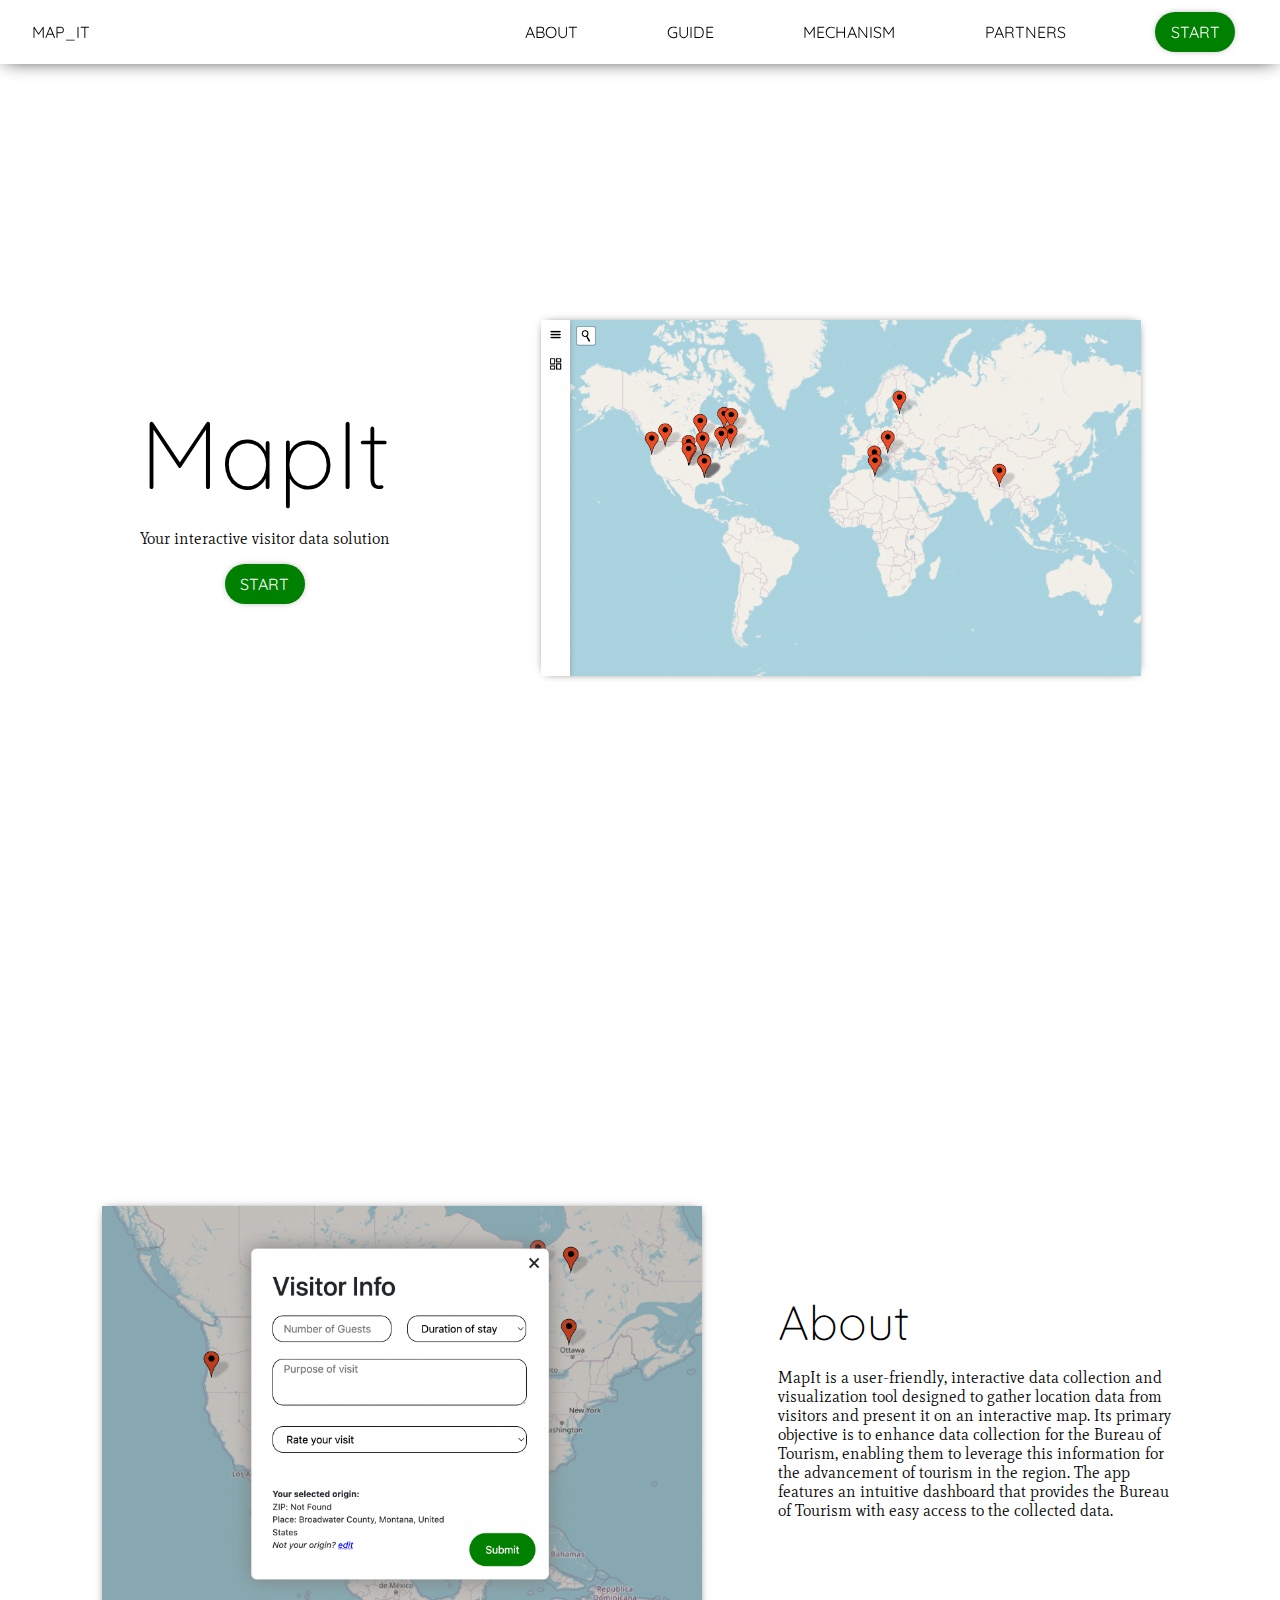
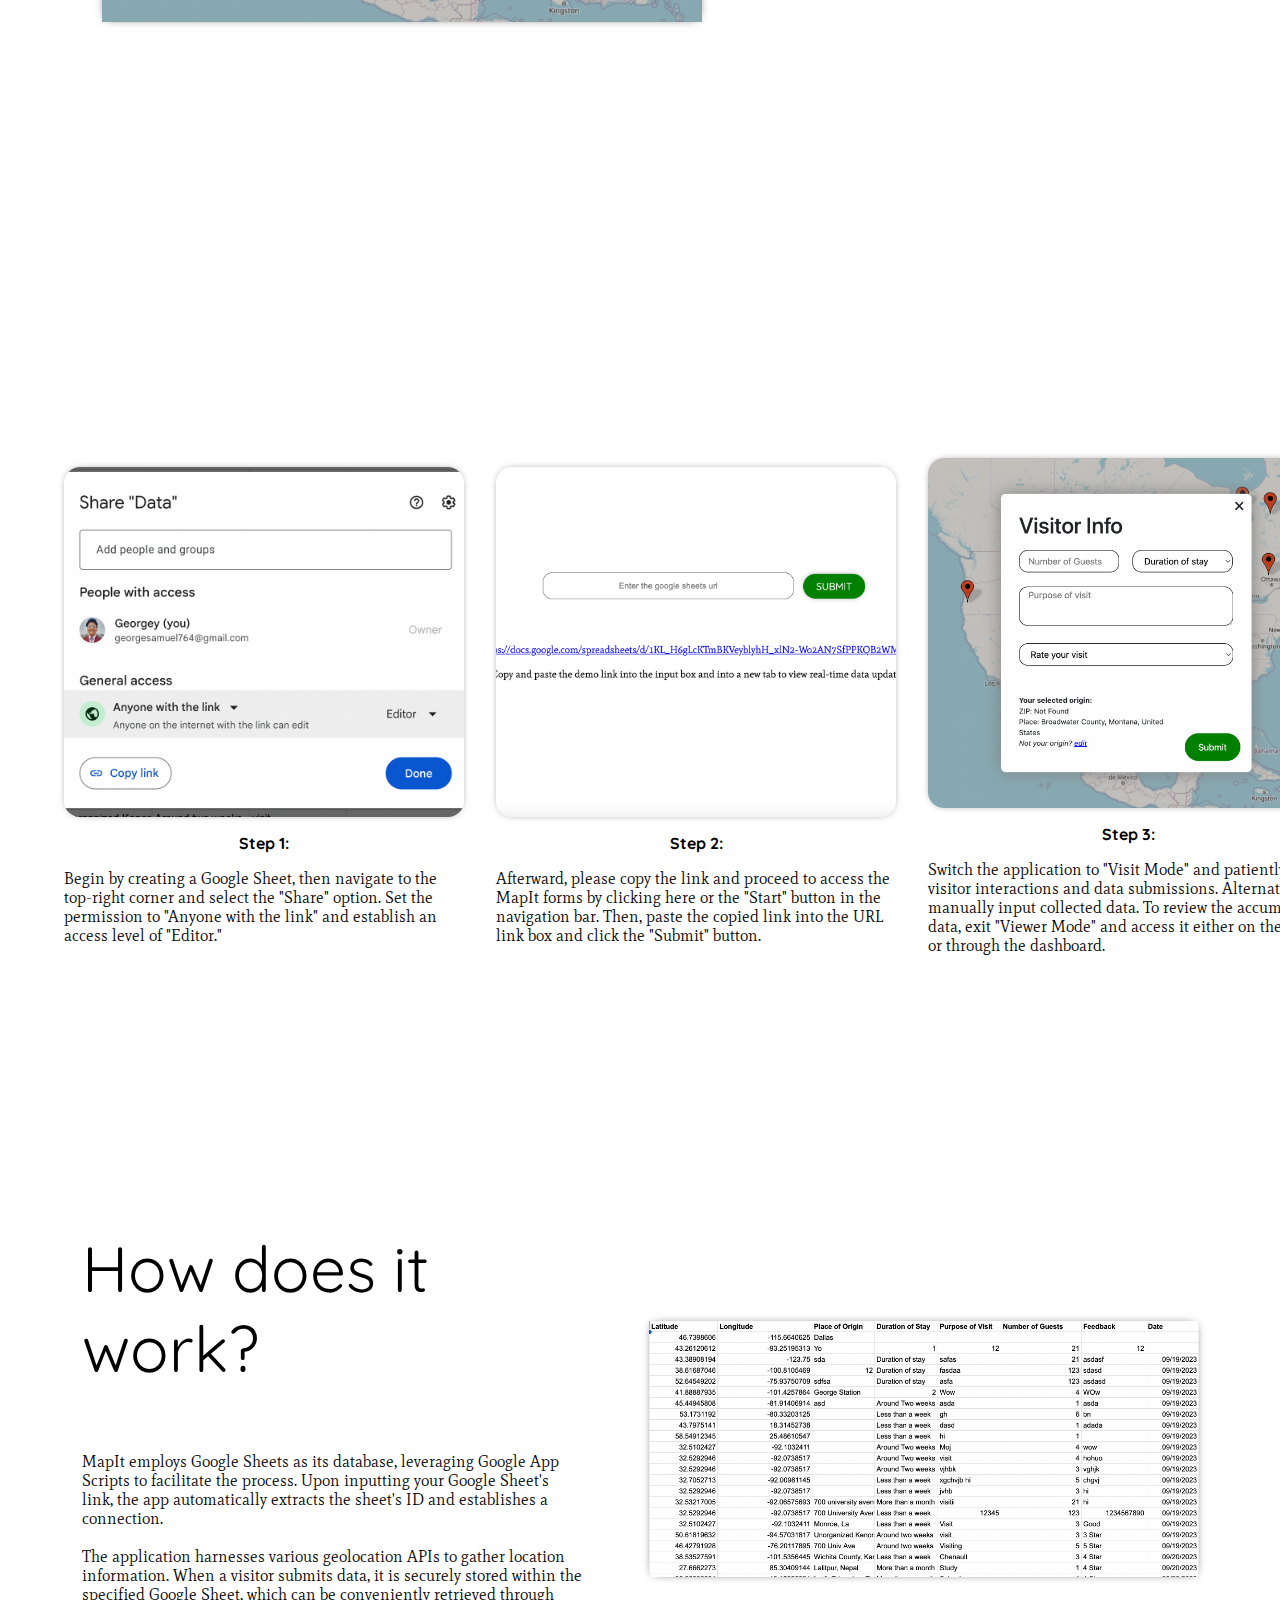
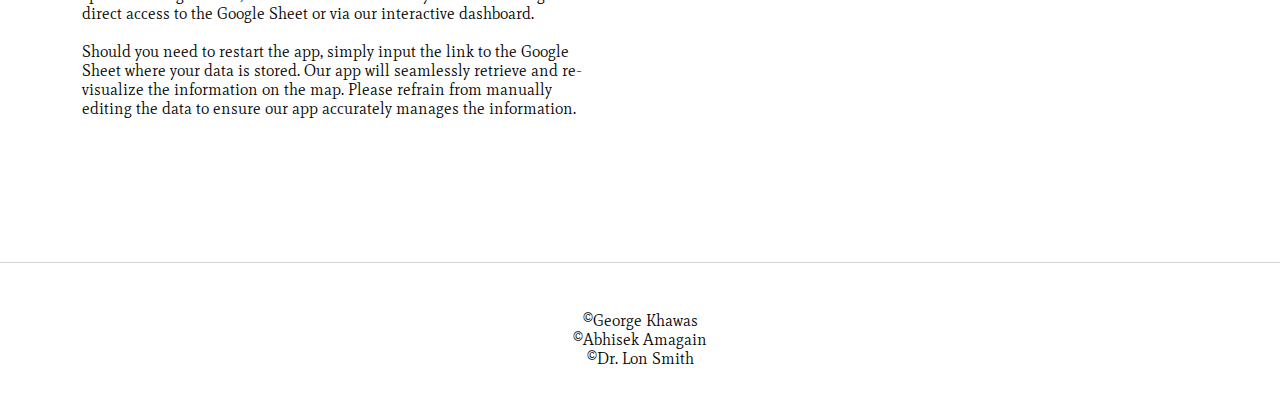
==== home-page.html @ 31118cd2 "Update Responsiveness" ====
<!DOCTYPE html>
<html lang="en">
  <head>
    <meta charset="UTF-8" />
    <meta http-equiv="X-UA-Compatible" content="IE=edge" />
    <meta name="viewport" content="width=device-width, initial-scale=1.0" />

    <title>MapIt | Home Page</title>
    <link href="CSS/home-page-styles.css" rel="stylesheet" />
    <link rel="preconnect" href="https://fonts.googleapis.com" />
    <link rel="preconnect" href="https://fonts.gstatic.com" crossorigin />
    <link rel="preconnect" href="https://fonts.googleapis.com" />
    <link rel="preconnect" href="https://fonts.gstatic.com" crossorigin />
    <link
      href="https://fonts.googleapis.com/css2?family=Mate:ital@0;1&family=Quicksand:wght@300;400;500;600;700&display=swap"
      rel="stylesheet"
    />

    <link rel="icon" href="Photos/logo1.jpeg" type="image/icon type" />
  </head>
  <body>
    <div id="nav-bar">
      <span id="nav-header">MAP_IT</span>
      <nav>
        <ul id="nav-link-container">
          <li><a href="#about-page">ABOUT</a></li>
          <li><a href="#guide-page">GUIDE</a></li>
          <li><a href="#mechanism-page">MECHANISM</a></li>
          <li><a href="#partners-page">PARTNERS</a></li>
          <li><button class="home-button">START</button></li>
        </ul>
      </nav>
    </div>
    <div class="form hidden">
      <form
        id="myForm"
        action="https://script.google.com/macros/s/AKfycbwSt5oxaLIprIlMIi26CPaTUxhjuXAoq9S5qz-l2VZRN6jFQh53LRmzAVEgoRRJGCuEpw/exec"
        method="post"
      >
        <input
          id="formInput"
          type="text"
          name="url"
          placeholder="Enter the google sheets url"
          autocomplete="off"
        />
        <input type="hidden" name="request" value="url-post" />
        <input id="formBtn" value="SUBMIT" type="submit" />
      </form>
      <span id="demo-link">Demo link: <br><a target = "_blank" href="https://docs.google.com/spreadsheets/d/1KL_H6gLcKTmBKVeyblyhH_xlN2-Wo2AN7SfPPKQB2WM/edit?usp=sharing" style="word-wrap: break-word;">https://docs.google.com/spreadsheets/d/1KL_H6gLcKTmBKVeyblyhH_xlN2-Wo2AN7SfPPKQB2WM/edit?usp=sharing</a></span>
      <p id="demo-instruction">• Copy and paste the demo link into the input box and into a new tab to view real-time data updates</p>
    </div>
    <main>
      <div class="home-page">
        <div class="home-text">
          <p class="home-header">MapIt</p>
          <p class="home-description">Your interactive visitor data solution</p>
          <button class="home-button">START</button>
        </div>
        <img class="home-pic" src="Photos/MapIT.png" />
      </div>
      <div id="about-page" class="about-page">
        <img src="Photos/MapItForm.png" class="about-pic" />
        <div class="about-text">
          <p class="about-header">About</hp>
          <p class="about-description">
            MapIt is a user-friendly, interactive data collection and
            visualization tool designed to gather location data from visitors
            and present it on an interactive map. Its primary objective is to
            enhance data collection for the Bureau of Tourism, enabling them to
            leverage this information for the advancement of tourism in the
            region. The app features an intuitive dashboard that provides the
            Bureau of Tourism with easy access to the collected data.
          </p>
        </div>
      </div>
      <div id="guide-page" class="guide-page">
        <div class="instruction-container">
          <div class="instruction-image instruction-1"></div>
          <p class="instruction-header">Step 1:</p>
          <p class="instruction-description">Begin by creating a Google Sheet, then navigate to the top-right corner and select the "Share" option. Set the permission to "Anyone with the link" and establish an access level of "Editor."</p>
        </div>
        <div class="instruction-container">
          <div class="instruction-image instruction-2"></div>
          <p class="instruction-header">Step 2:</p>
          <p class="instruction-description">Afterward, please copy the link and proceed to access the MapIt forms by clicking here or the "Start" button in the navigation bar. Then, paste the copied link into the URL link box and click the "Submit" button.</p>
        </div>
        <div class="instruction-container">
          <div class="instruction-image instruction-3"></div>
          <p class="instruction-header">Step 3:</p>
          <p class="instruction-description">Switch the application to "Visit Mode" and patiently await visitor interactions and data submissions. Alternatively, manually input collected data. To review the accumulated data, exit "Viewer Mode" and access it either on the map or through the dashboard.</p>
        </div>
      </div>

      <div id="mechanism-page" class="mechanism-page">
        <div class="mechanism-text">
          <p class="mechanism-header">How does it work?</p>
          <p class="mechanism-description">MapIt employs Google Sheets as its database, leveraging Google App Scripts to facilitate the process. Upon inputting your Google Sheet's link, the app automatically extracts the sheet's ID and establishes a connection.<br><br>The application harnesses various geolocation APIs to gather location information. When a visitor submits data, it is securely stored within the specified Google Sheet, which can be conveniently retrieved through direct access to the Google Sheet or via our interactive dashboard.<br><br>Should you need to restart the app, simply input the link to the Google Sheet where your data is stored. Our app will seamlessly retrieve and re-visualize the information on the map. Please refrain from manually editing the data to ensure our app accurately manages the information.</p>
        </div>
        <img src="Photos/mechanismPic.png" class="mechanism-pic">
      </div>
    </main>
    <footer><p>©George Khawas<br>©Abhisek Amagain<br>©Dr. Lon Smith</p></footer>
    <script src="Script/home-page-script.js"></script>
  </body>
</html>
---- CSS/home-page-styles.css ----
html {
  scroll-behavior: smooth;
}

body {
  margin: 0;
}

main {
  padding: 4rem;
}

.form {
  width: 100%;
  display: flex;
  flex-direction: column;
  justify-content: center;
  align-items: center;
  gap: 1rem;
}

#myForm {
  width: 100%;
  height: 300px;
  display: flex;
  flex-direction: row;
  justify-content: center;
  gap: 1rem;
  align-items: center;
}

#formInput {
  width: 400px;
  height: 40px;
  text-align: center;
  border-radius: 1rem;
  border: 1px solid black;
}

#formBtn {
  font-family: "Quicksand", sans-serif;
  background: green;
  color: white;
  border-radius: 2rem;
  font-size: 1rem;
  height: 2.5rem;
  width: 100px;
  border: none;
  box-shadow: 0px 0px 10px -5px black;
}

#formBtn:hover {
  cursor: pointer;
}

#demo-instruction {
  font-family: "Quicksand", sans-serif;
  margin: 0 2rem;
}

#demo-link {
  font-family: "Quicksand", sans-serif;
}

.form {
  width: 100%;
  height: 100vh;
  background-color: white;
  z-index: 1;
  position: fixed;
  top: 0;
  left: 0;
}

#nav-bar {
  display: flex;
  flex-direction: row;
  justify-content: space-between;
  align-items: center;
  width: 100%;
  height: 4rem;
  position: fixed;
  top: 0;
  left: 0;
  font-family: "Quicksand", sans-serif;
  box-shadow: 0px 0px 20px -5px black;
  background-color: white;
  z-index: 2;
}

li > a {
  text-decoration: none;
  color: black;
}

#nav-header {
  margin-left: 2rem;
}

#nav-link-container {
  display: flex;
  flex-direction: row;
  justify-content: space-around;
  align-items: center;
  width: 800px;
  list-style-type: none;
}

.hidden {
  display: none;
}

.home-page {
  display: flex;
  flex-direction: row;
  justify-content: space-around;
  align-items: center;
  width: 100%;
  height: 100vh;
}

.home-pic {
  margin-top: -2rem;
  width: 600px;
  height: auto;
  box-shadow: 0px 0px 10px -5px black;
}

.home-text {
  margin-top: -2rem;
  display: flex;
  flex-direction: column;
  justify-content: center;
  align-items: center;
}

.home-text > .home-header {
  font-family: "Quicksand", sans-serif;
  font-weight: 300;
  font-size: 6rem;
  margin: 0;
}

.home-text > .home-description {
  font-family: "Mate", serif;
}

.home-button {
  font-family: "Quicksand", sans-serif;
  background: green;
  color: white;
  border-radius: 2rem;
  font-size: 1rem;
  height: 2.5rem;
  width: 80px;
  border: none;
  box-shadow: 0px 0px 10px -5px black;
}

.home-button:hover {
  cursor: pointer;
}

.about-page {
  height: 100vh;
  width: 100%;
  display: flex;
  flex-direction: row;
  justify-content: space-around;
  align-items: center;
}

.about-text {
  width: 400px;
}

.about-text > .about-header {
  font-family: "Quicksand", sans-serif;
  font-size: 3rem;
  font-weight: 300;
  margin: 0;
}

.about-text > .about-description {
  font-family: "Mate", serif;
}

.about-pic {
  width: 600px;
  height: auto;
  box-shadow: 0px 0px 10px -5px black;
}

.guide-page {
  height: 100vh;
  width: 100%;
  display: flex;
  flex-direction: row;
  justify-content: space-around;
  align-items: center;
  gap: 2rem;
}

.instruction-image {
  width: 400px;
  height: 350px;
  background-size: cover;
}

.instruction-1 {
  background-image: url("../Photos/instruction-1.png");
  background-size: cover;
  background-position: center;
  box-shadow: 0px 0px 10px -5px black;
  border-radius: 1rem;
}

.instruction-2 {
  background-image: url("../Photos/instruction-2.png");
  background-size: cover;
  background-position: center;
  box-shadow: 0px 0px 10px -5px black;
  border-radius: 1rem;
}

.instruction-3 {
  background-image: url("../Photos/MapItForm.png");
  background-size: cover;
  background-position: center;
  box-shadow: 0px 0px 10px -5px black;
  border-radius: 1rem;
}

.instruction-container {
  width: 400px;
  display: flex;
  flex-direction: column;
  align-items: center;
  justify-content: center;
}

.instruction-header {
  font-family: "Quicksand", sans-serif;
  font-weight: 900;
  margin-bottom: 0;
}

.instruction-description {
  font-family: "Mate", serif;
}

.mechanism-page {
  gap: 2rem;
  width: 100%;
  display: flex;
  flex-direction: row;
  justify-content: space-around;
  align-items: center;
  position: relative;
}

.mechanism-pic {
  width: 550px;
  height: auto;
  box-shadow: 0px 0px 10px -5px black;
}

.mechanism-text {
  width: 500px;
}

.mechanism-header {
  font-family: "Quicksand", sans-serif;
  font-size: 4rem;
}

.mechanism-description {
  font-family: "Mate", serif;
}

footer {
  font-family: "Mate", sans-serif;
  text-align: center;
  border-top: 1px solid lightgray;
  margin-top: 4rem;
  padding: 2rem;
}

@media only screen and (max-width: 900px) {
  #nav-bar > nav {
    display: none;
  }

  .home-page {
    display: flex;
    flex-direction: column;
    justify-self: center;
    align-items: center;
  }

  .home-pic {
    width: 90%;
  }

  .about-page {
    display: flex;
    flex-direction: column-reverse;
    justify-self: center;
    align-items: center;
  }

  .about-pic {
    width: 90%;
  }

  .guide-page {
    display: flex;
    flex-direction: column;
    justify-self: center;
    align-items: center;
    height: auto;
    margin-top: 4rem;
  }

  .mechanism-page {
    display: flex;
    flex-direction: column;
    justify-self: center;
    align-items: center;
    margin-bottom: 4rem;
  }

  .mechanism-pic {
    width: 80%;
    margin-top: 1rem;
  }
  .mechanism-text {
    width: 80%;
  }
  .mechanism-header {
    width: 80%;
    margin-bottom: 1rem;
  }

  #demo-link > a {
    font-size: 0.5rem;
    word-wrap: break-word;
  }

  #formInput {
    width: 300px;
  }

  #myForm {
    width: 100%;
    height: 300px;
    display: flex;
    flex-direction: column;
    justify-content: center;
    gap: 1rem;
    align-items: center;
  }
}
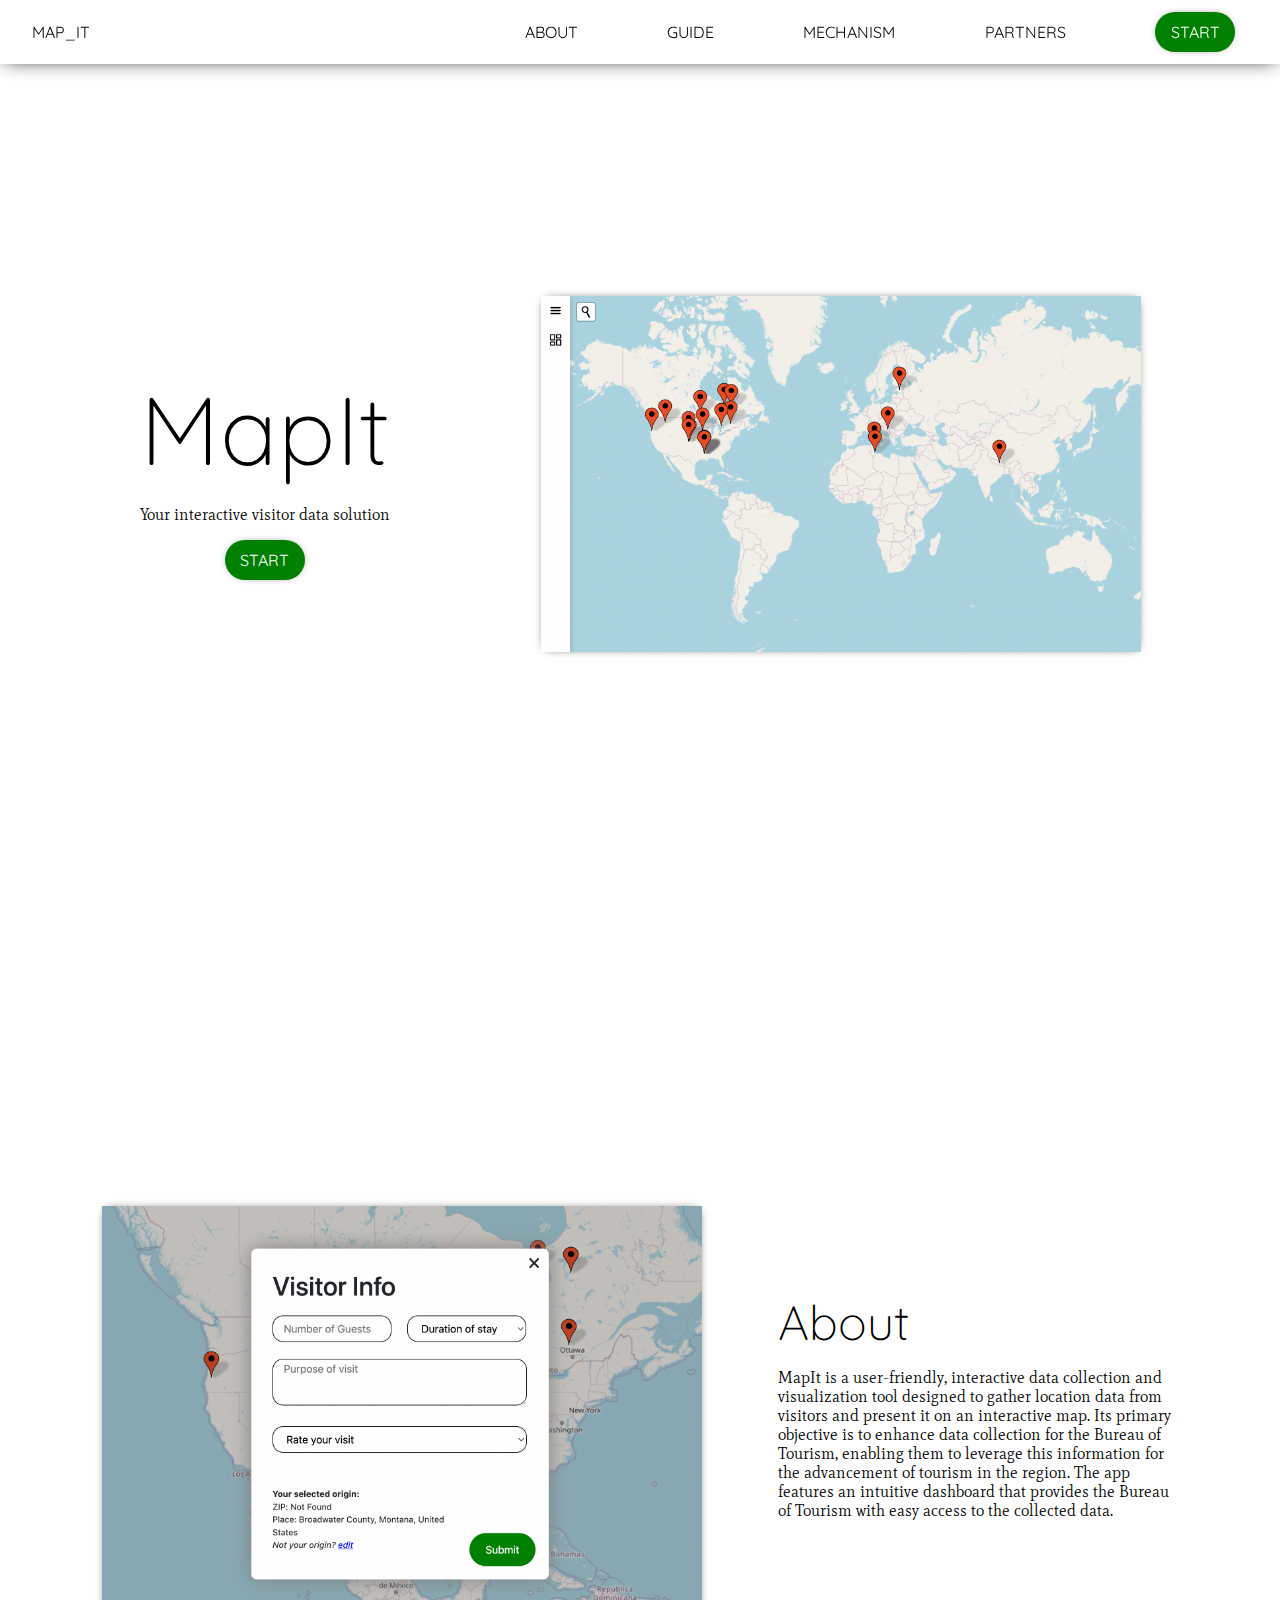
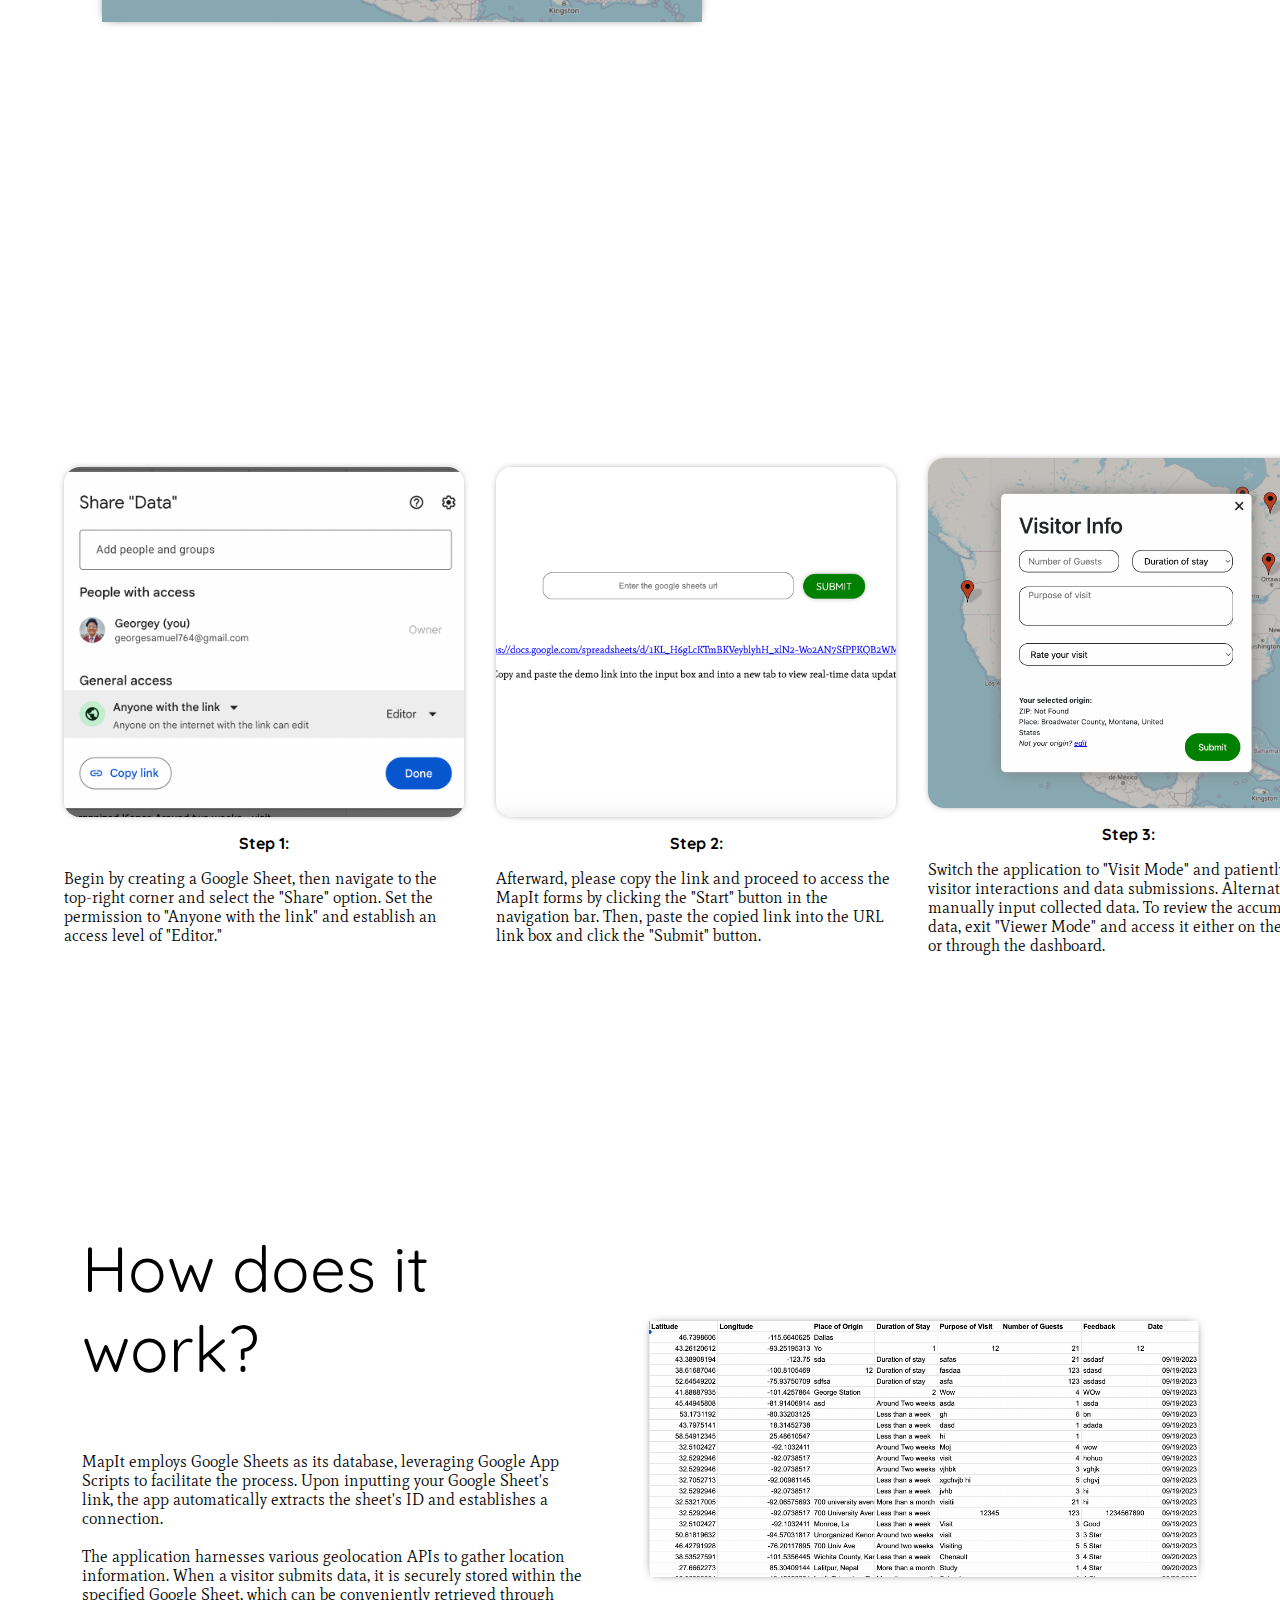
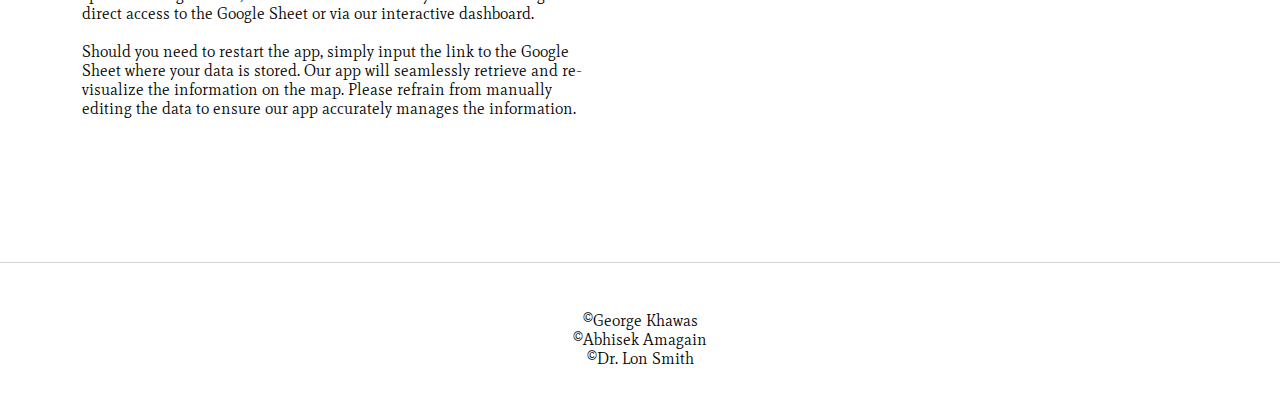
==== commit 8b22d97d: "up" ====
--- a/home-page.html
+++ b/home-page.html
@@ -83,7 +83,7 @@
         <div class="instruction-container">
           <div class="instruction-image instruction-2"></div>
           <p class="instruction-header">Step 2:</p>
-          <p class="instruction-description">Afterward, please copy the link and proceed to access the MapIt forms by clicking here or the "Start" button in the navigation bar. Then, paste the copied link into the URL link box and click the "Submit" button.</p>
+          <p class="instruction-description">Afterward, please copy the link and proceed to access the MapIt forms by clicking the "Start" button in the navigation bar. Then, paste the copied link into the URL link box and click the "Submit" button.</p>
         </div>
         <div class="instruction-container">
           <div class="instruction-image instruction-3"></div>
--- a/CSS/home-page-styles.css
+++ b/CSS/home-page-styles.css
@@ -120,14 +120,14 @@
 }
 
 .home-pic {
-  margin-top: -2rem;
+  margin-top: -5rem;
   width: 600px;
   height: auto;
   box-shadow: 0px 0px 10px -5px black;
 }
 
 .home-text {
-  margin-top: -2rem;
+  margin-top: -5rem;
   display: flex;
   flex-direction: column;
   justify-content: center;
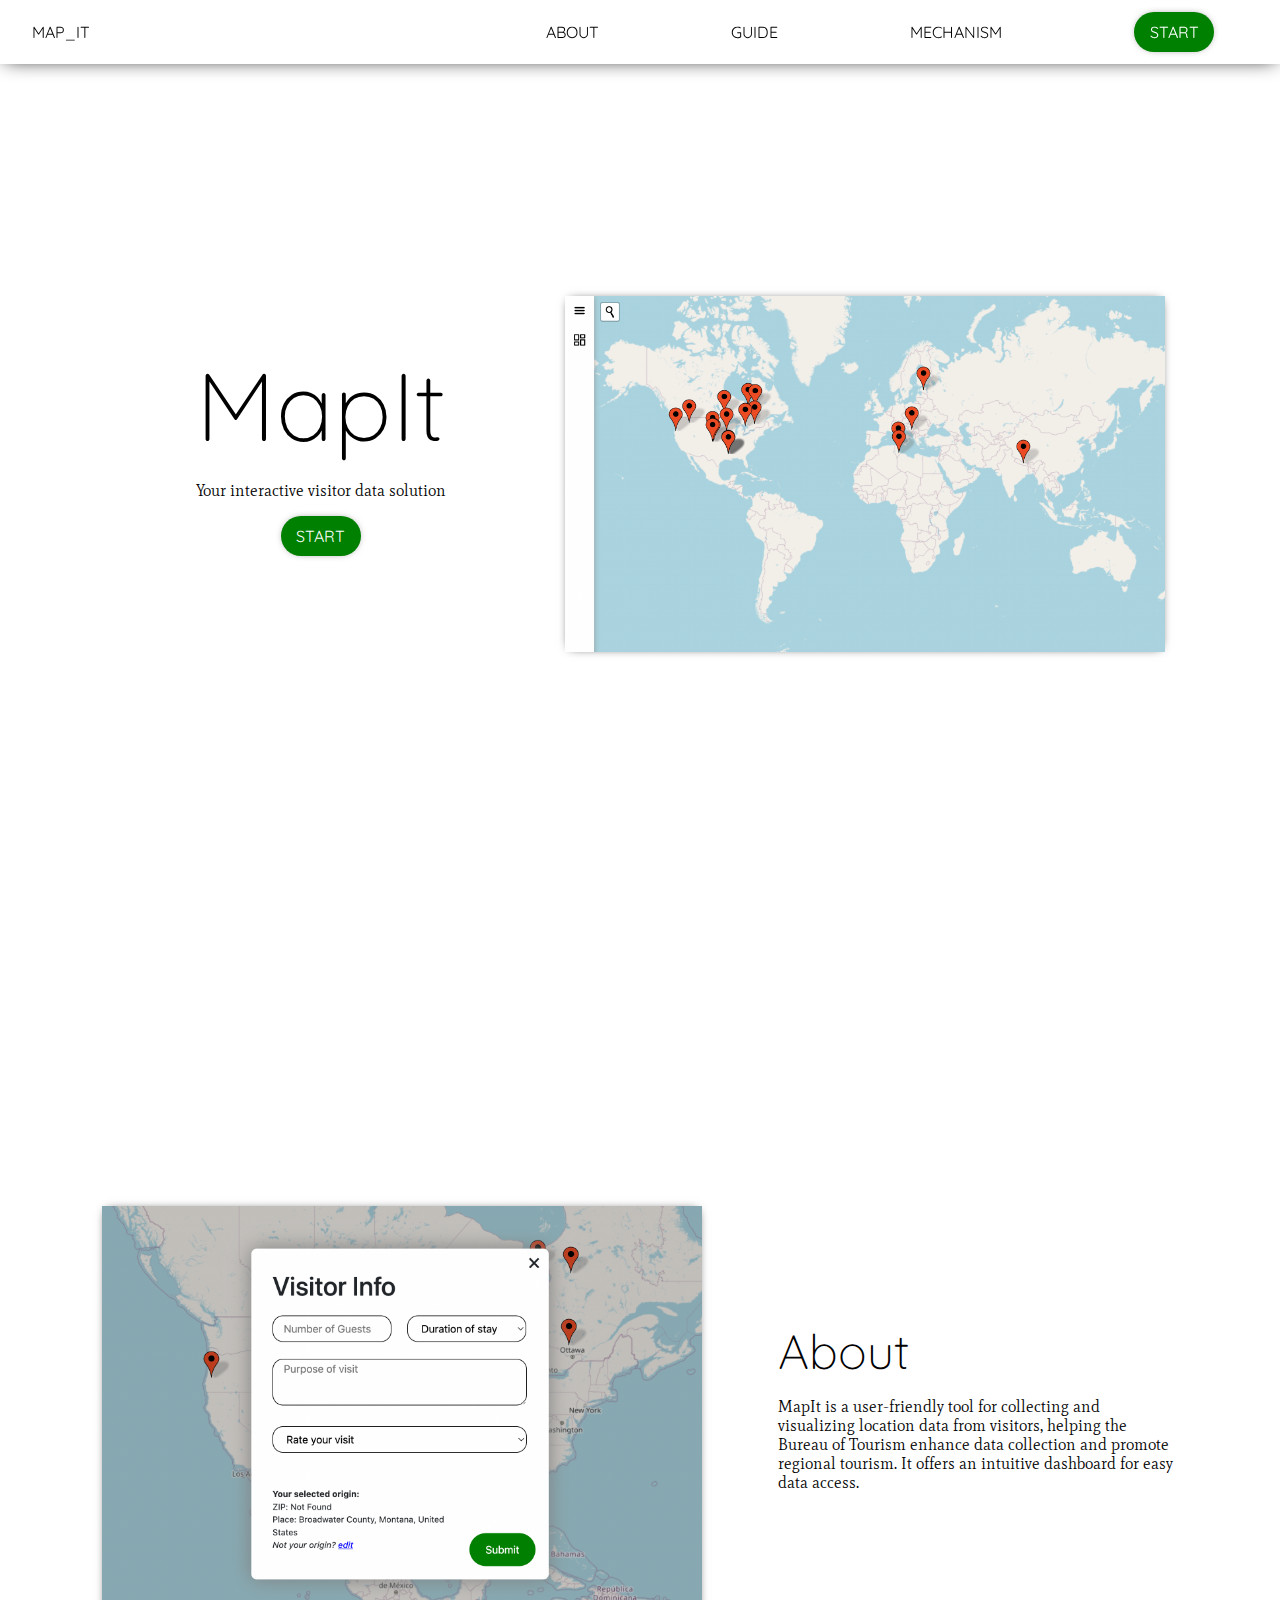
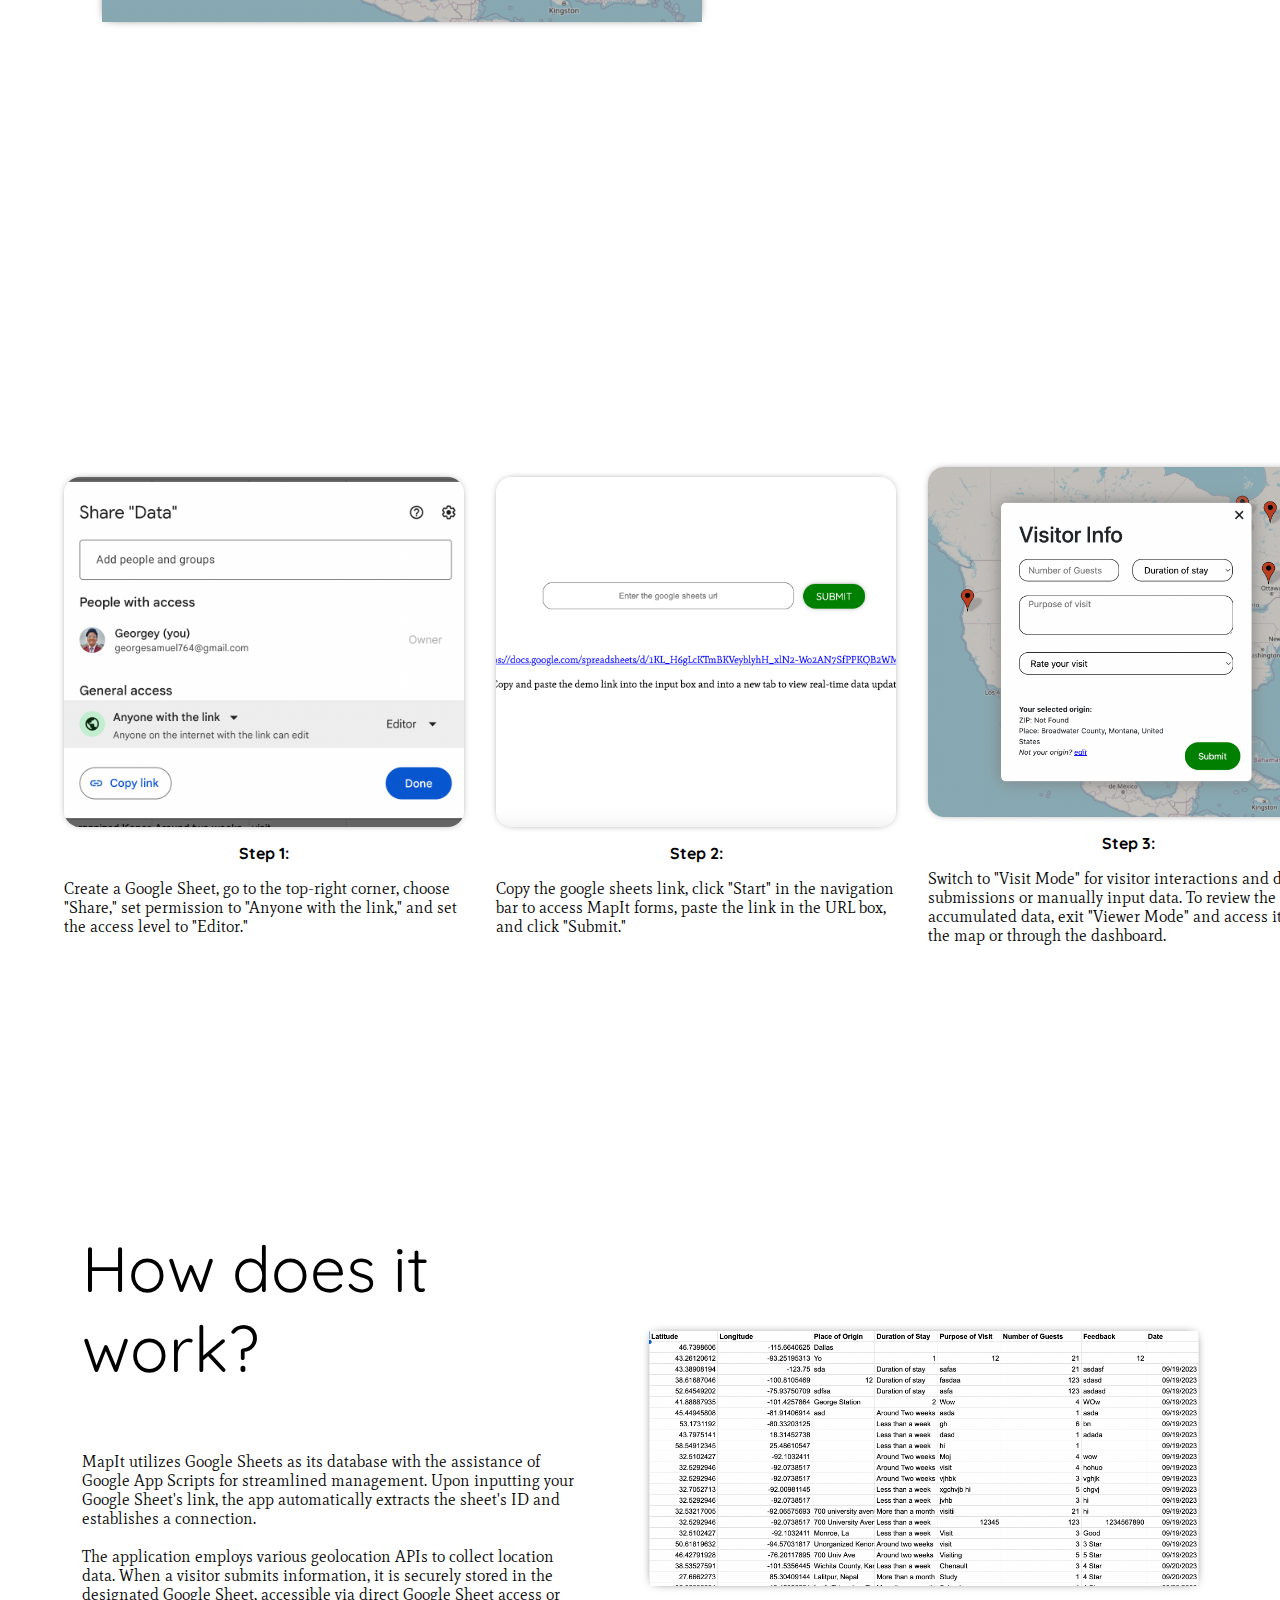
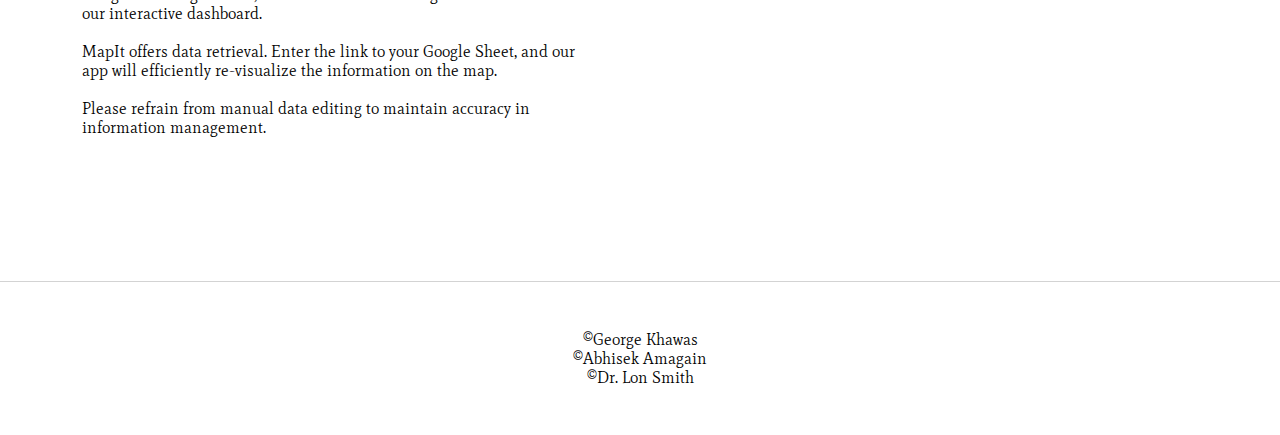
==== commit 170d0b84: "Update" ====
--- a/home-page.html
+++ b/home-page.html
@@ -26,7 +26,7 @@
           <li><a href="#about-page">ABOUT</a></li>
           <li><a href="#guide-page">GUIDE</a></li>
           <li><a href="#mechanism-page">MECHANISM</a></li>
-          <li><a href="#partners-page">PARTNERS</a></li>
+          <!-- <li><a href="#partners-page">PARTNERS</a></li> -->
           <li><button class="home-button">START</button></li>
         </ul>
       </nav>
@@ -64,13 +64,7 @@
         <div class="about-text">
           <p class="about-header">About</hp>
           <p class="about-description">
-            MapIt is a user-friendly, interactive data collection and
-            visualization tool designed to gather location data from visitors
-            and present it on an interactive map. Its primary objective is to
-            enhance data collection for the Bureau of Tourism, enabling them to
-            leverage this information for the advancement of tourism in the
-            region. The app features an intuitive dashboard that provides the
-            Bureau of Tourism with easy access to the collected data.
+            MapIt is a user-friendly tool for collecting and visualizing location data from visitors, helping the Bureau of Tourism enhance data collection and promote regional tourism. It offers an intuitive dashboard for easy data access.
           </p>
         </div>
       </div>
@@ -78,24 +72,30 @@
         <div class="instruction-container">
           <div class="instruction-image instruction-1"></div>
           <p class="instruction-header">Step 1:</p>
-          <p class="instruction-description">Begin by creating a Google Sheet, then navigate to the top-right corner and select the "Share" option. Set the permission to "Anyone with the link" and establish an access level of "Editor."</p>
+          <p class="instruction-description">Create a Google Sheet, go to the top-right corner, choose "Share," set permission to "Anyone with the link," and set the access level to "Editor."</p>
         </div>
         <div class="instruction-container">
           <div class="instruction-image instruction-2"></div>
           <p class="instruction-header">Step 2:</p>
-          <p class="instruction-description">Afterward, please copy the link and proceed to access the MapIt forms by clicking the "Start" button in the navigation bar. Then, paste the copied link into the URL link box and click the "Submit" button.</p>
+          <p class="instruction-description">Copy the google sheets link, click "Start" in the navigation bar to access MapIt forms, paste the link in the URL box, and click "Submit."</p>
         </div>
         <div class="instruction-container">
           <div class="instruction-image instruction-3"></div>
           <p class="instruction-header">Step 3:</p>
-          <p class="instruction-description">Switch the application to "Visit Mode" and patiently await visitor interactions and data submissions. Alternatively, manually input collected data. To review the accumulated data, exit "Viewer Mode" and access it either on the map or through the dashboard.</p>
+          <p class="instruction-description">Switch to "Visit Mode" for visitor interactions and data submissions or manually input data. To review the accumulated data, exit "Viewer Mode" and access it on the map or through the dashboard.</p>
         </div>
       </div>
 
       <div id="mechanism-page" class="mechanism-page">
         <div class="mechanism-text">
           <p class="mechanism-header">How does it work?</p>
-          <p class="mechanism-description">MapIt employs Google Sheets as its database, leveraging Google App Scripts to facilitate the process. Upon inputting your Google Sheet's link, the app automatically extracts the sheet's ID and establishes a connection.<br><br>The application harnesses various geolocation APIs to gather location information. When a visitor submits data, it is securely stored within the specified Google Sheet, which can be conveniently retrieved through direct access to the Google Sheet or via our interactive dashboard.<br><br>Should you need to restart the app, simply input the link to the Google Sheet where your data is stored. Our app will seamlessly retrieve and re-visualize the information on the map. Please refrain from manually editing the data to ensure our app accurately manages the information.</p>
+          <p class="mechanism-description">MapIt utilizes Google Sheets as its database with the assistance of Google App Scripts for streamlined management. Upon inputting your Google Sheet's link, the app automatically extracts the sheet's ID and establishes a connection.<br><br>
+
+            The application employs various geolocation APIs to collect location data. When a visitor submits information, it is securely stored in the designated Google Sheet, accessible via direct Google Sheet access or our interactive dashboard.<br><br>
+            
+            MapIt offers data retrieval. Enter the link to your Google Sheet, and our app will efficiently re-visualize the information on the map. 
+            
+            <br><br>Please refrain from manual data editing to maintain accuracy in information management.</p>
         </div>
         <img src="Photos/mechanismPic.png" class="mechanism-pic">
       </div>
--- a/CSS/home-page-styles.css
+++ b/CSS/home-page-styles.css
@@ -53,6 +53,19 @@
   cursor: pointer;
 }
 
+.errorMsg {
+  z-index: 4;
+  position: absolute;
+  top: 48%;
+  left: calc(50% - 100px);
+  color: black;
+  font-family: "Mate", sans-serif;
+}
+
+.danger-sign {
+  color: red;
+}
+
 #demo-instruction {
   font-family: "Quicksand", sans-serif;
   margin: 0 2rem;
@@ -117,6 +130,7 @@
   align-items: center;
   width: 100%;
   height: 100vh;
+  gap: 1rem;
 }
 
 .home-pic {
@@ -127,7 +141,8 @@
 }
 
 .home-text {
-  margin-top: -5rem;
+  margin-top: -8rem;
+  padding-left: 5rem;
   display: flex;
   flex-direction: column;
   justify-content: center;
@@ -287,6 +302,33 @@
 }
 
 @media only screen and (max-width: 900px) {
+  main {
+    padding: 5px;
+  }
+
+  .home-text {
+    width: min(400px, 90%);
+    margin-top: 5rem;
+    margin-left: -5rem;
+  }
+
+  .about-text {
+    width: 90%;
+  }
+
+  .instruction-image {
+    background-size: contain;
+    width: min(400px, 90%);
+  }
+
+  .instruction-container {
+    width: min(400px, 90%);
+    display: flex;
+    flex-direction: column;
+    align-items: center;
+    justify-content: center;
+  }
+
   #nav-bar > nav {
     display: none;
   }
@@ -299,7 +341,7 @@
   }
 
   .home-pic {
-    width: 90%;
+    width: min(400px, 90%);
   }
 
   .about-page {
@@ -310,7 +352,7 @@
   }
 
   .about-pic {
-    width: 90%;
+    width: min(400px, 90%);
   }
 
   .guide-page {
@@ -347,6 +389,10 @@
     word-wrap: break-word;
   }
 
+  #demo-link {
+    margin-left: 2rem;
+  }
+
   #formInput {
     width: 300px;
   }
@@ -360,4 +406,11 @@
     gap: 1rem;
     align-items: center;
   }
-}
+
+  .errorMsg {
+    width: 200px;
+    text-align: center;
+    top: 50%;
+    left: calc(50% - 100px);
+  }
+}
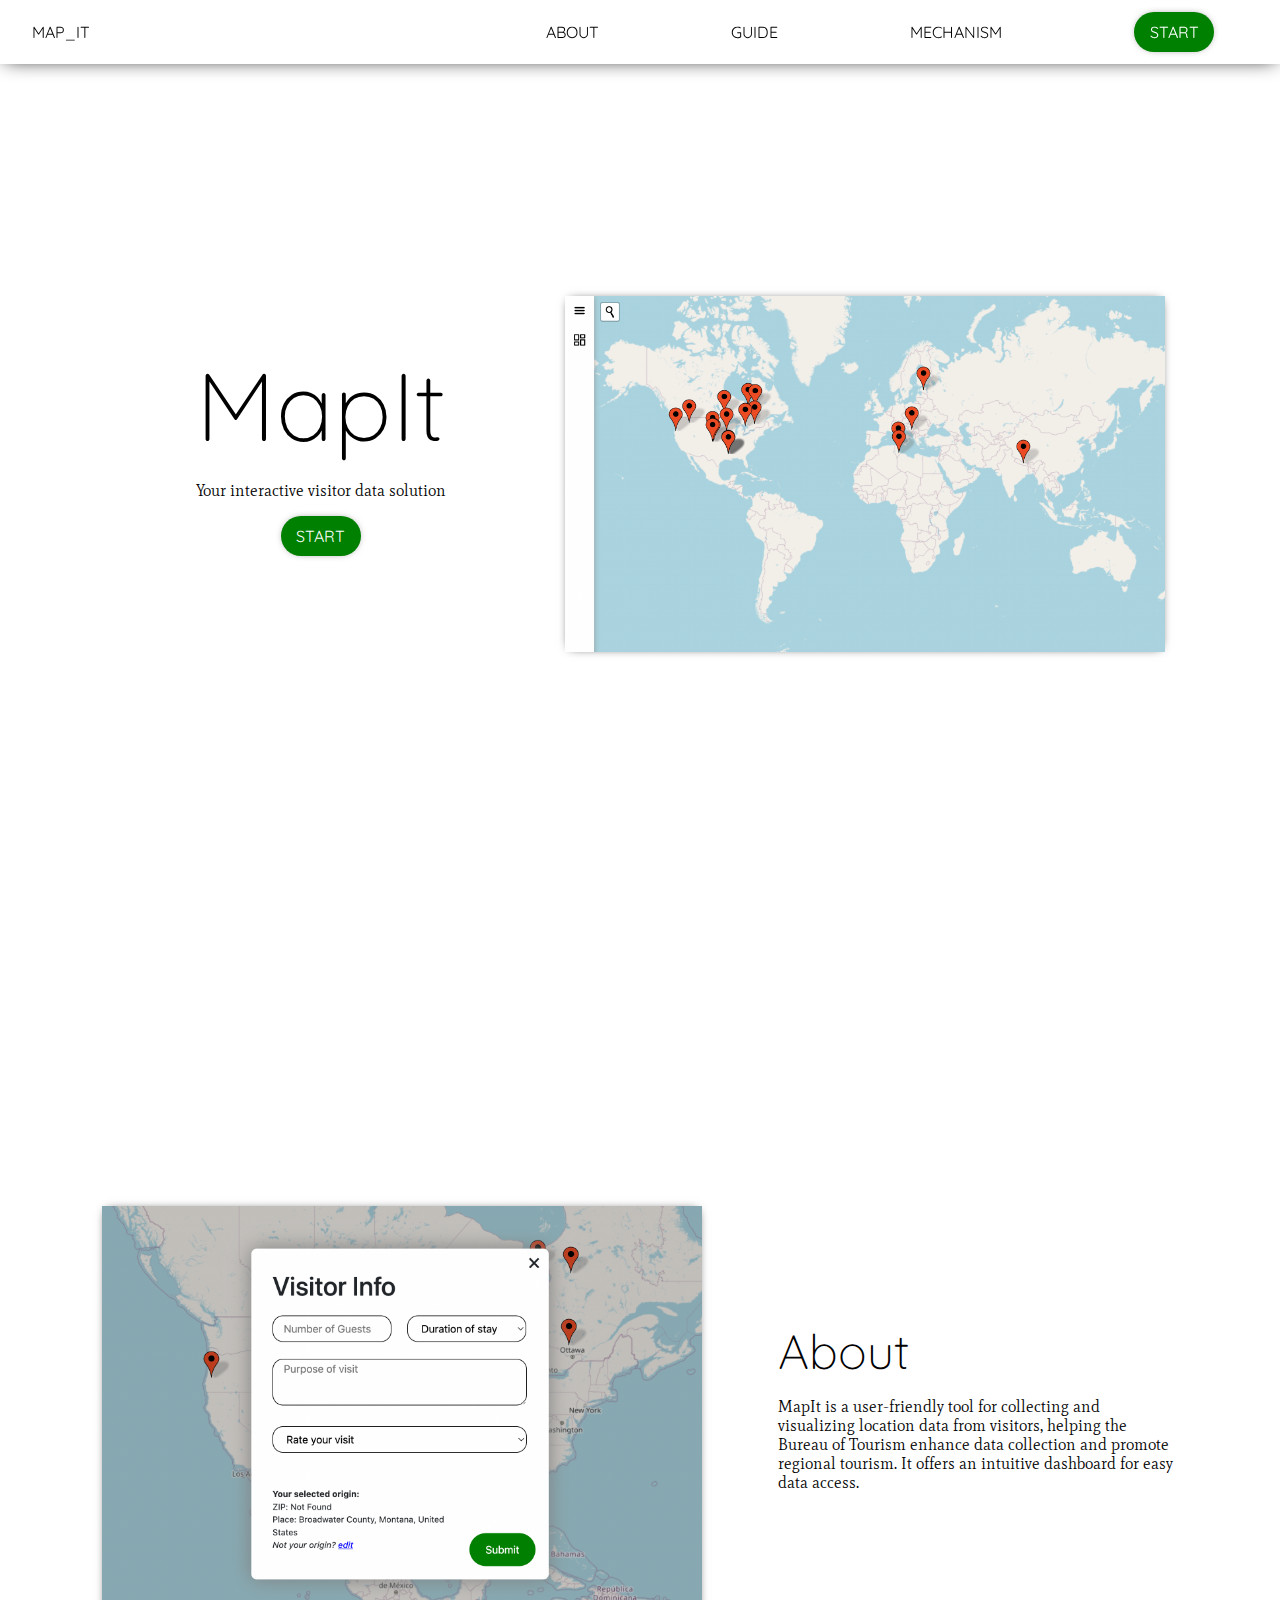
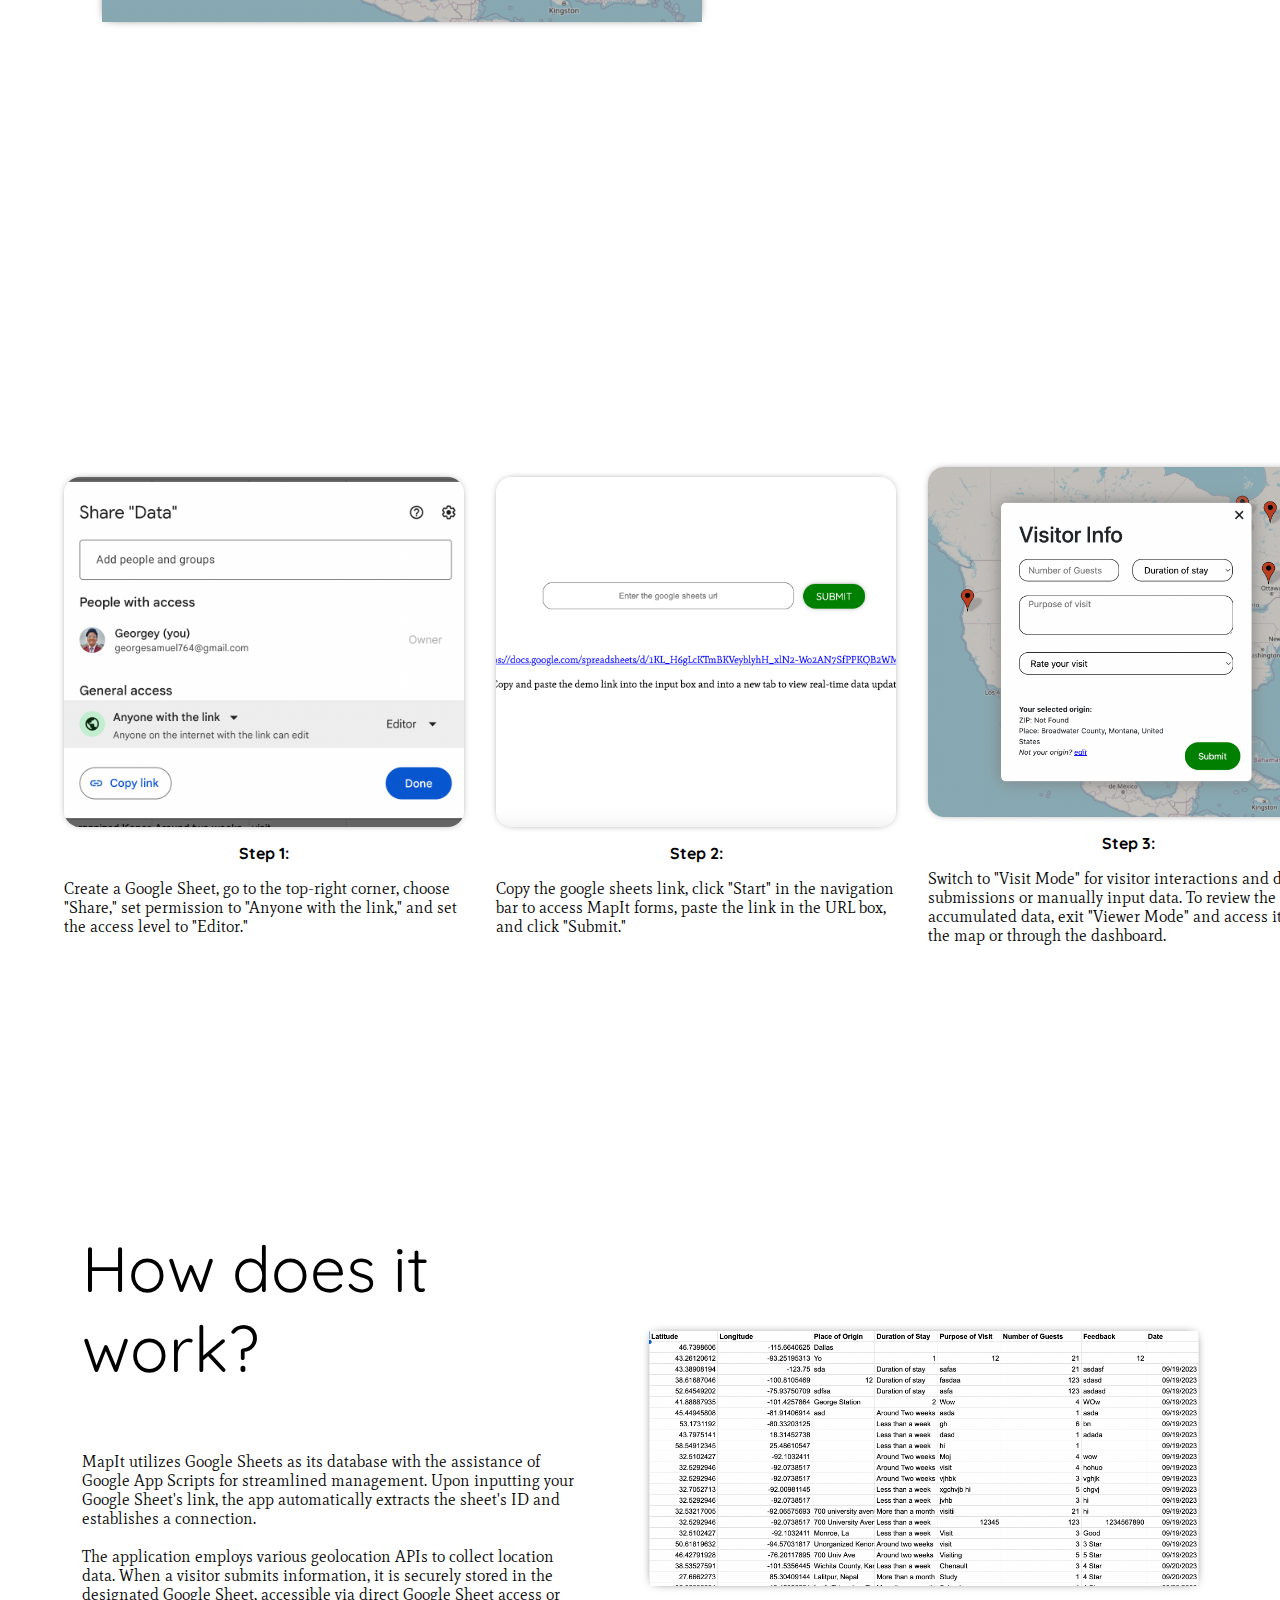
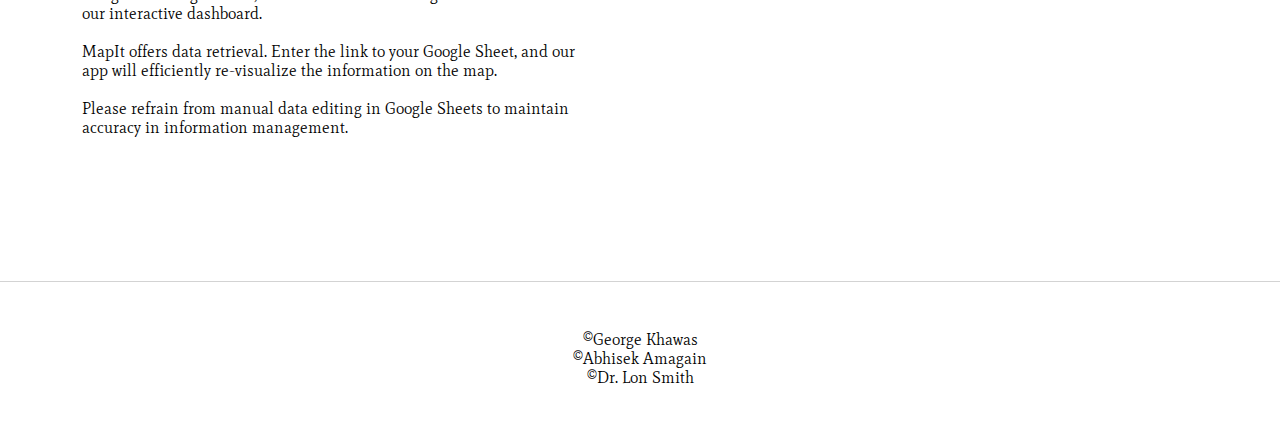
==== commit c2253844: "Update" ====
--- a/home-page.html
+++ b/home-page.html
@@ -32,6 +32,7 @@
       </nav>
     </div>
     <div class="form hidden">
+      <img src="Photos/closeLogo.png" class="formCross">
       <form
         id="myForm"
         action="https://script.google.com/macros/s/AKfycbwSt5oxaLIprIlMIi26CPaTUxhjuXAoq9S5qz-l2VZRN6jFQh53LRmzAVEgoRRJGCuEpw/exec"
@@ -48,7 +49,7 @@
         <input id="formBtn" value="SUBMIT" type="submit" />
       </form>
       <span id="demo-link">Demo link: <br><a target = "_blank" href="https://docs.google.com/spreadsheets/d/1KL_H6gLcKTmBKVeyblyhH_xlN2-Wo2AN7SfPPKQB2WM/edit?usp=sharing" style="word-wrap: break-word;">https://docs.google.com/spreadsheets/d/1KL_H6gLcKTmBKVeyblyhH_xlN2-Wo2AN7SfPPKQB2WM/edit?usp=sharing</a></span>
-      <p id="demo-instruction">• Copy and paste the demo link into the input box and into a new tab to view real-time data updates</p>
+      <p id="demo-instruction">• Copy and paste the demo link into the input box and into a new tab to view real-time data updates<br>• WARNING! The demo link data is not maintained by the creator and might contain offensive content</p>
     </div>
     <main>
       <div class="home-page">
@@ -95,7 +96,7 @@
             
             MapIt offers data retrieval. Enter the link to your Google Sheet, and our app will efficiently re-visualize the information on the map. 
             
-            <br><br>Please refrain from manual data editing to maintain accuracy in information management.</p>
+            <br><br>Please refrain from manual data editing in Google Sheets to maintain accuracy in information management.</p>
         </div>
         <img src="Photos/mechanismPic.png" class="mechanism-pic">
       </div>
--- a/CSS/home-page-styles.css
+++ b/CSS/home-page-styles.css
@@ -53,11 +53,24 @@
   cursor: pointer;
 }
 
+.formCross {
+  position: absolute;
+  top: 6rem;
+  left: calc(100% - 50px);
+  width: 20px;
+}
+
+.formCross:hover {
+  cursor: pointer;
+}
+
 .errorMsg {
+  width: 200px;
+  text-align: center;
   z-index: 4;
   position: absolute;
   top: 48%;
-  left: calc(50% - 100px);
+  left: calc(50% - 150px);
   color: black;
   font-family: "Mate", sans-serif;
 }
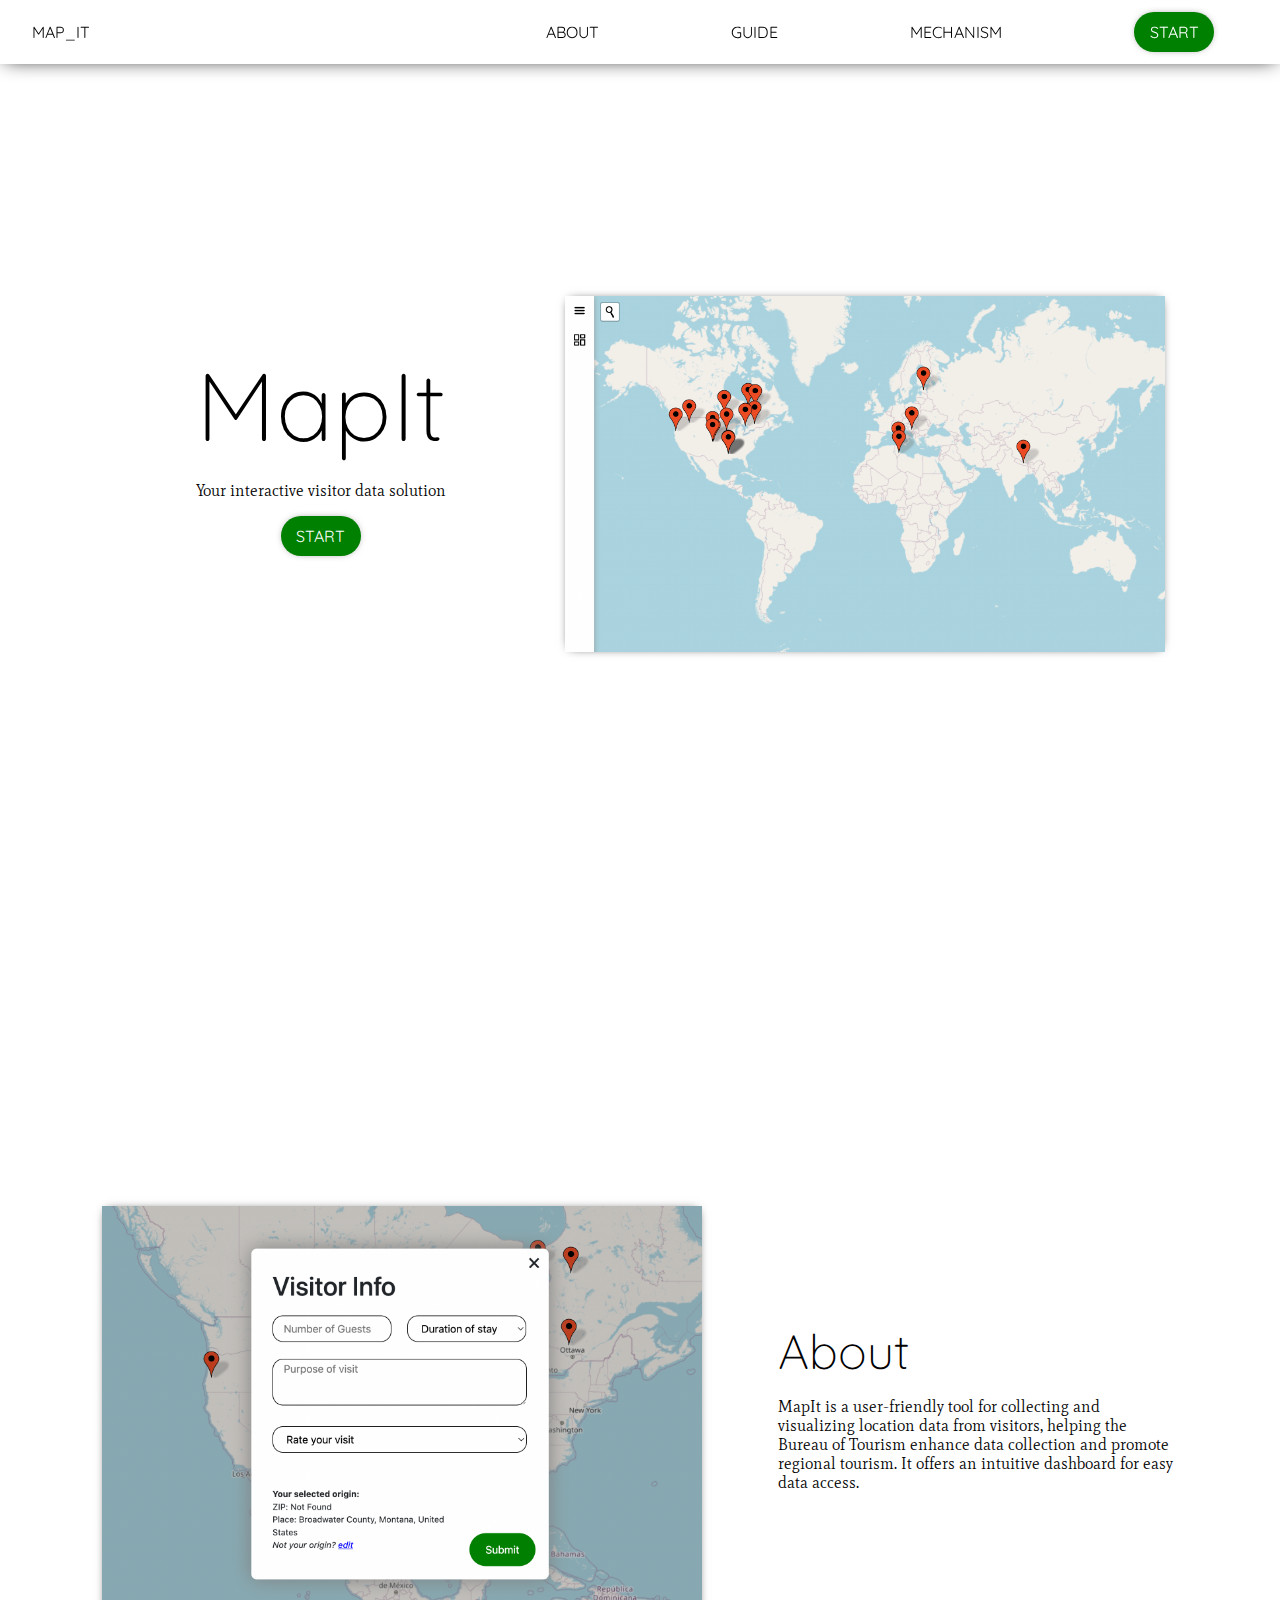
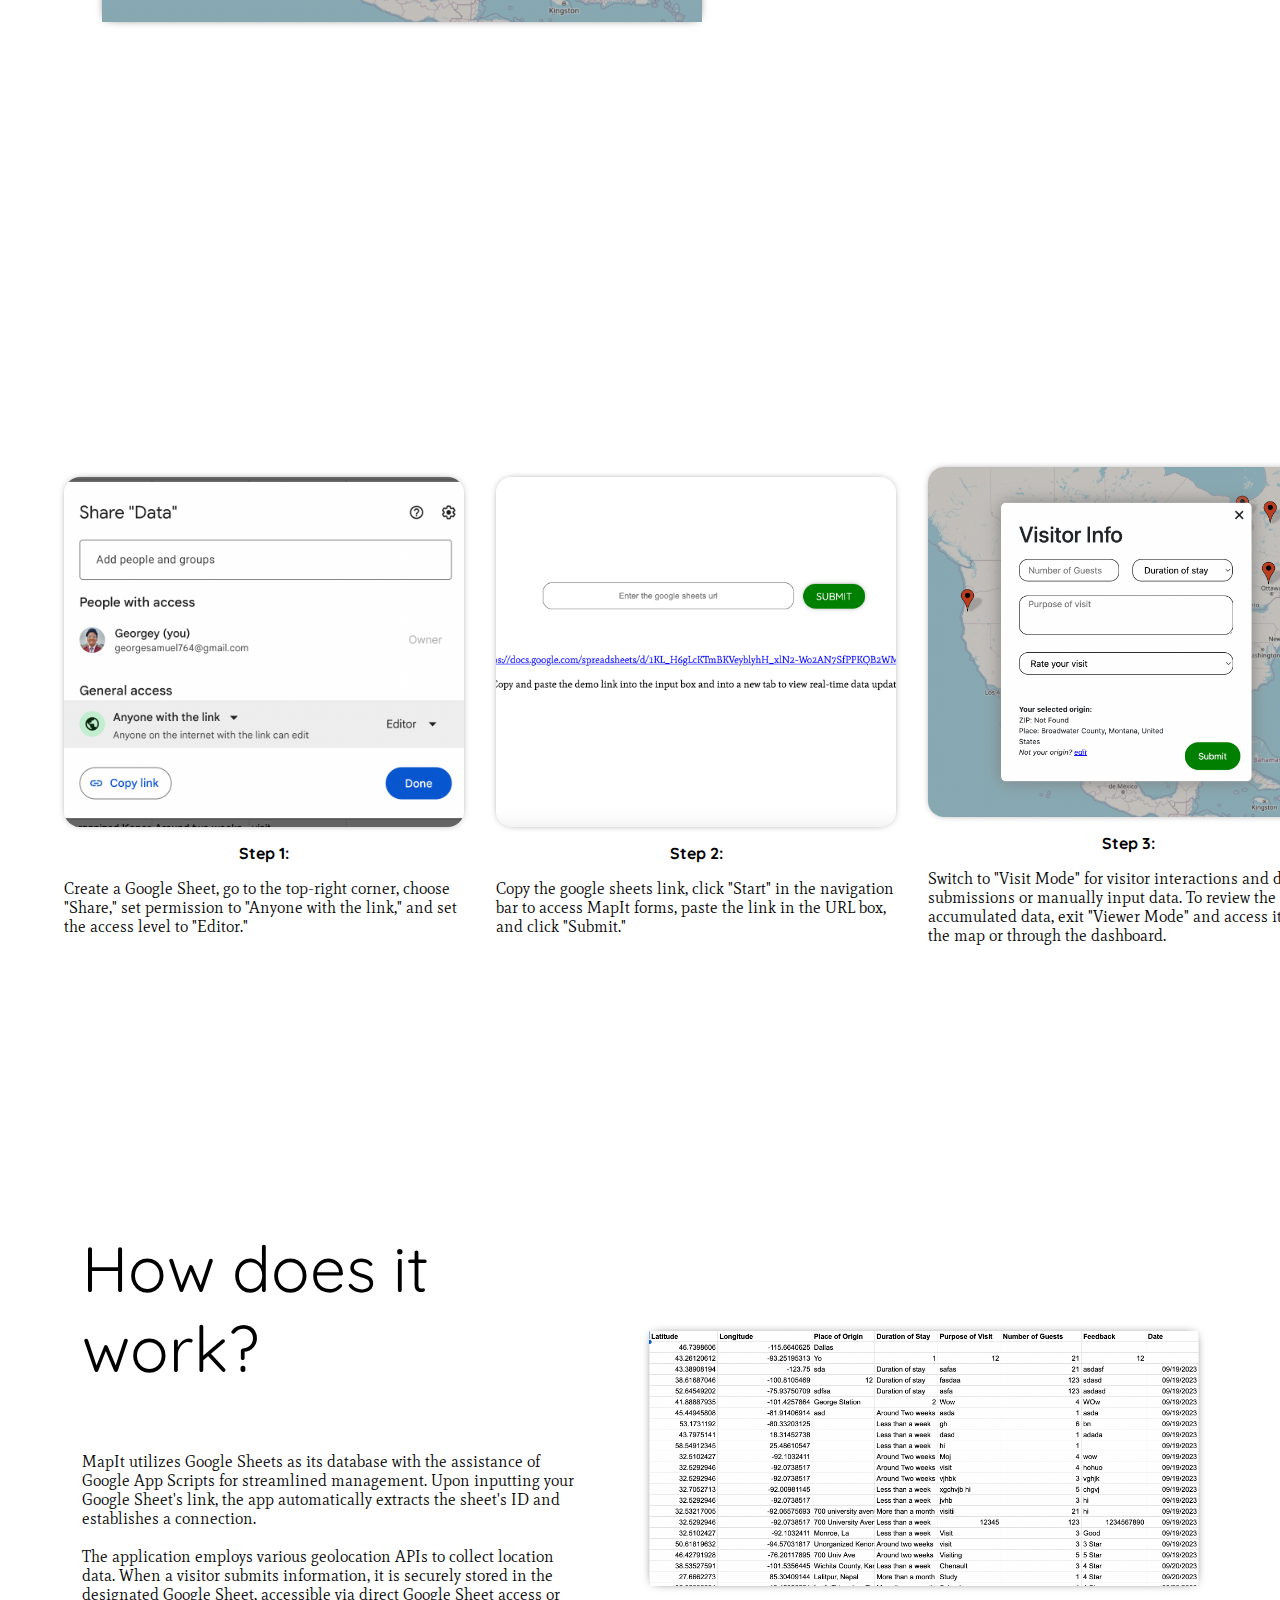
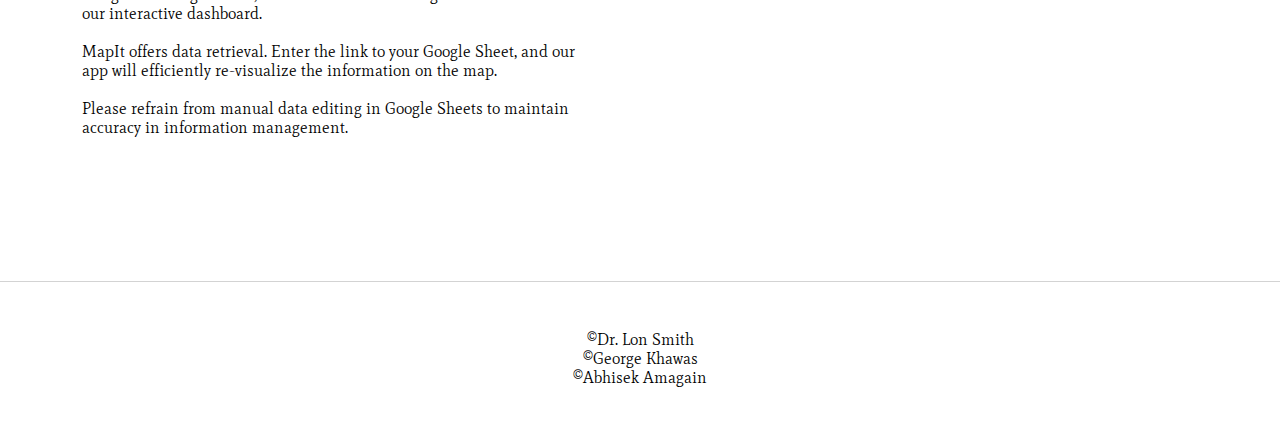
==== commit f97dcf6e: "Update home-page.html" ====
--- a/home-page.html
+++ b/home-page.html
@@ -101,7 +101,7 @@
         <img src="Photos/mechanismPic.png" class="mechanism-pic">
       </div>
     </main>
-    <footer><p>©George Khawas<br>©Abhisek Amagain<br>©Dr. Lon Smith</p></footer>
+    <footer><p>©Dr. Lon Smith<br>©George Khawas<br>©Abhisek Amagain</p></footer>
     <script src="Script/home-page-script.js"></script>
   </body>
 </html>
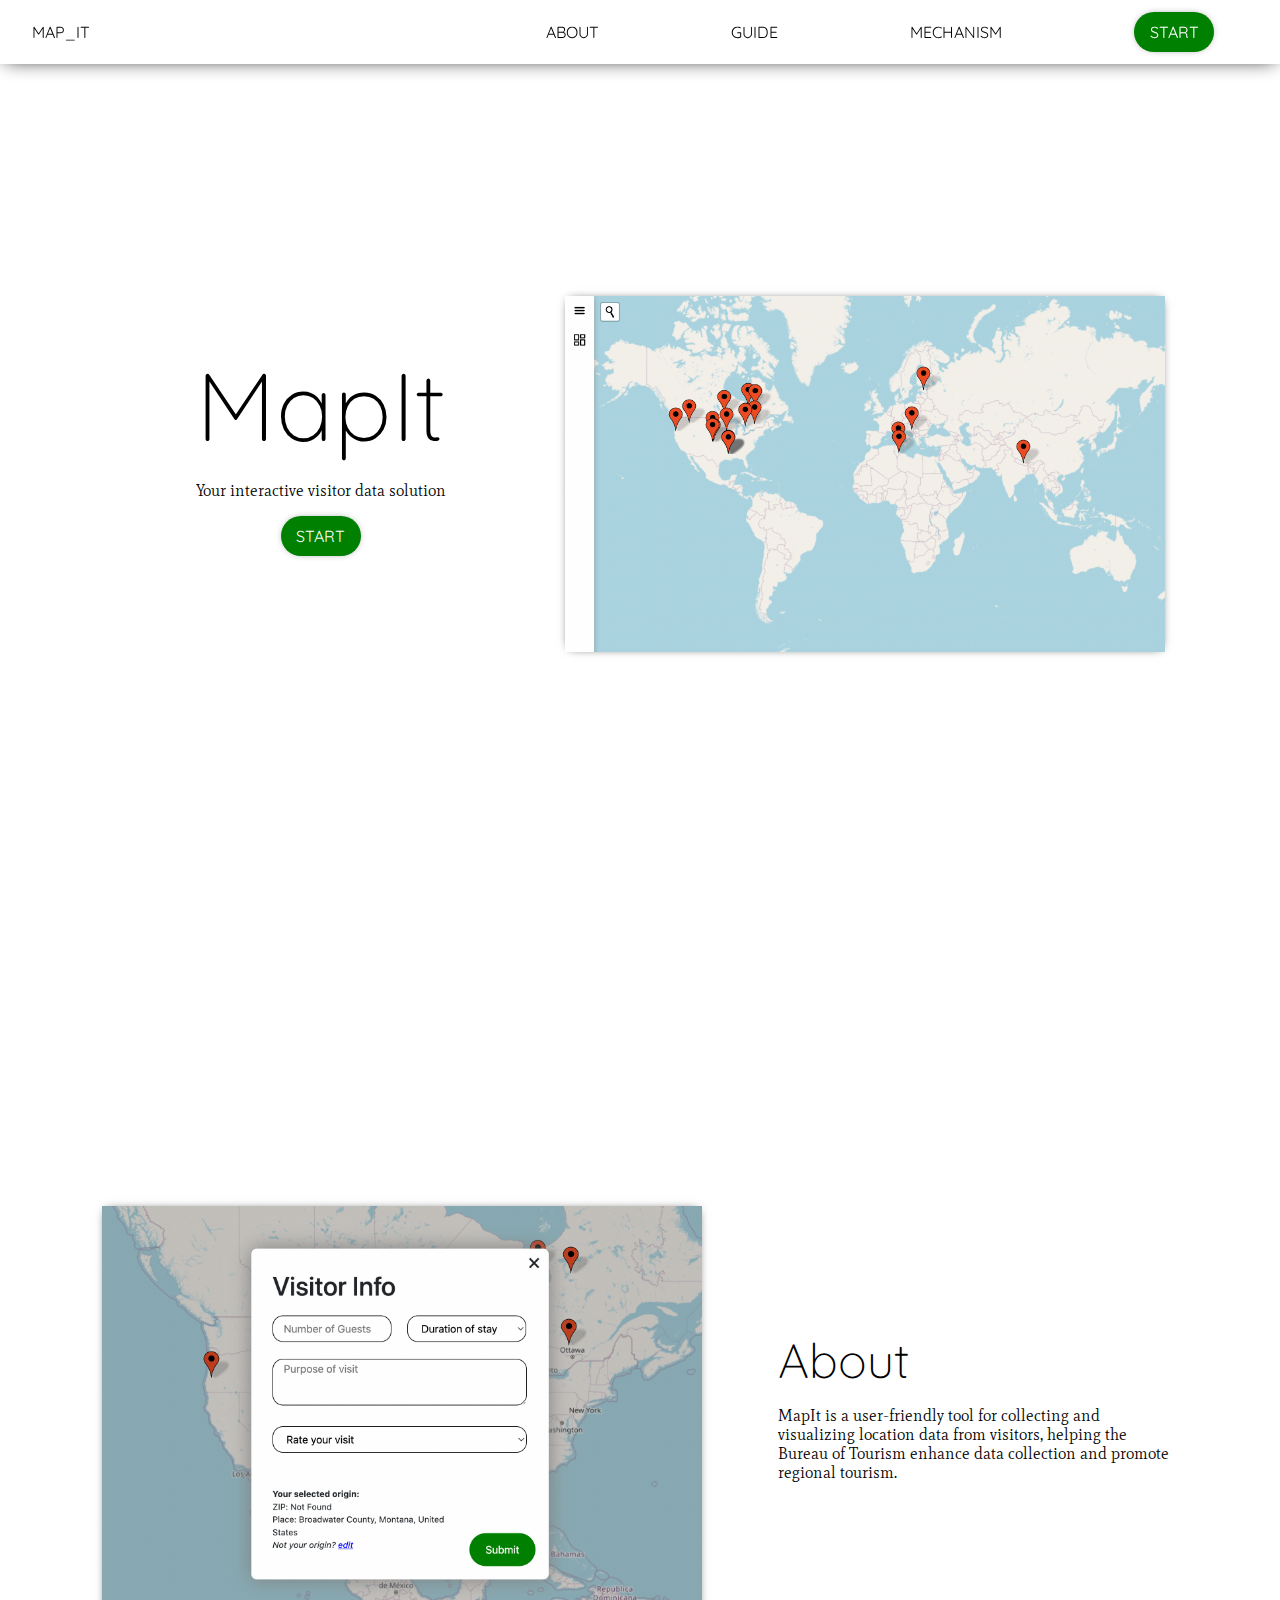
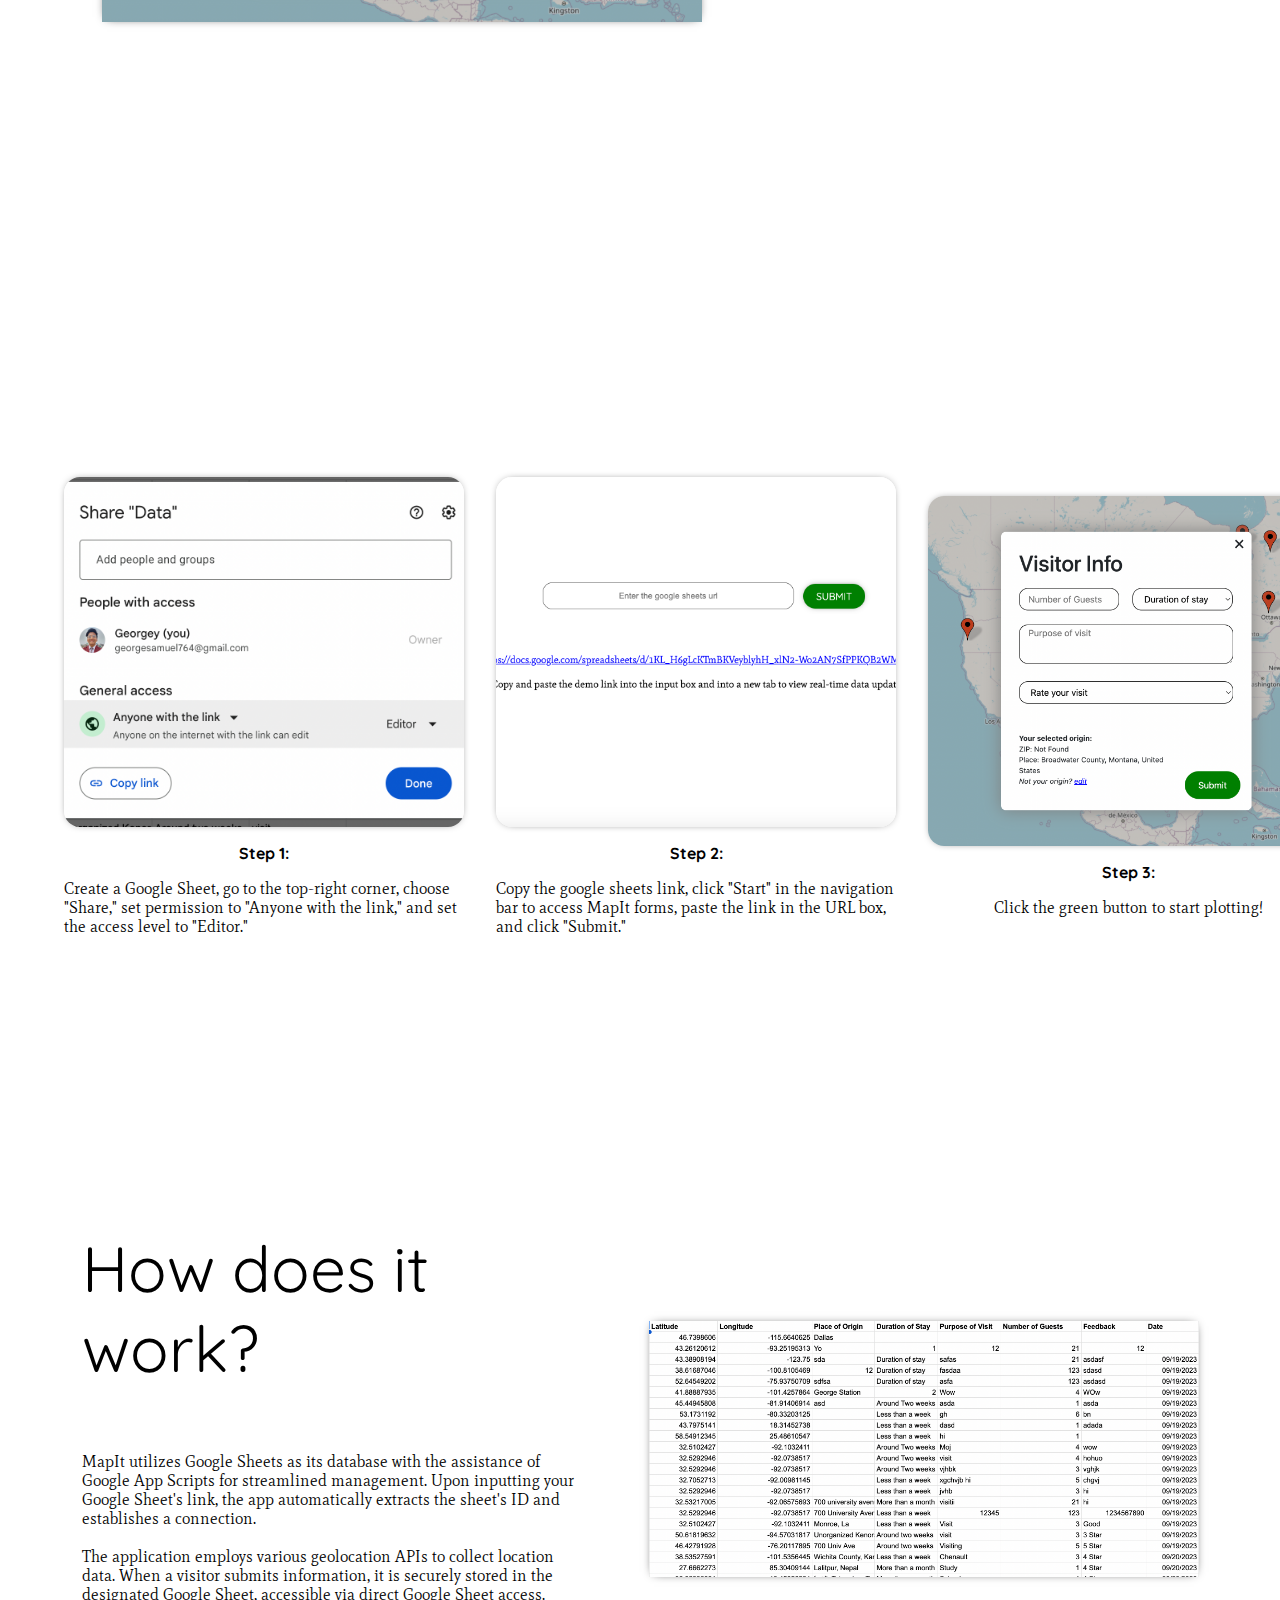
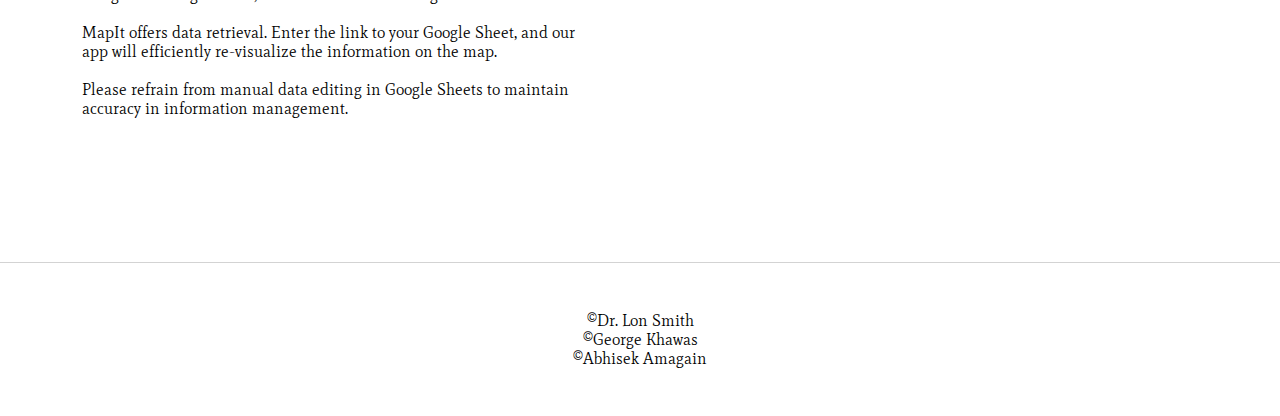
==== commit a824a661: "Final For sure" ====
--- a/home-page.html
+++ b/home-page.html
@@ -49,7 +49,7 @@
         <input id="formBtn" value="SUBMIT" type="submit" />
       </form>
       <span id="demo-link">Demo link: <br><a target = "_blank" href="https://docs.google.com/spreadsheets/d/1KL_H6gLcKTmBKVeyblyhH_xlN2-Wo2AN7SfPPKQB2WM/edit?usp=sharing" style="word-wrap: break-word;">https://docs.google.com/spreadsheets/d/1KL_H6gLcKTmBKVeyblyhH_xlN2-Wo2AN7SfPPKQB2WM/edit?usp=sharing</a></span>
-      <p id="demo-instruction">• Copy and paste the demo link into the input box and into a new tab to view real-time data updates<br>• WARNING! The demo link data is not maintained by the creator and might contain offensive content</p>
+      <p id="demo-instruction">• You can enter your own google sheet link but make sure you have the link access level set to "Editor" and accessible by to "Anyone"<br>• For demo purposes, copy and paste the demo link into the input box and into a new tab to view real-time data updates<br>• WARNING! The demo link data is not maintained by the creator and might contain offensive content</p>
     </div>
     <main>
       <div class="home-page">
@@ -65,7 +65,7 @@
         <div class="about-text">
           <p class="about-header">About</hp>
           <p class="about-description">
-            MapIt is a user-friendly tool for collecting and visualizing location data from visitors, helping the Bureau of Tourism enhance data collection and promote regional tourism. It offers an intuitive dashboard for easy data access.
+            MapIt is a user-friendly tool for collecting and visualizing location data from visitors, helping the Bureau of Tourism enhance data collection and promote regional tourism.
           </p>
         </div>
       </div>
@@ -83,7 +83,7 @@
         <div class="instruction-container">
           <div class="instruction-image instruction-3"></div>
           <p class="instruction-header">Step 3:</p>
-          <p class="instruction-description">Switch to "Visit Mode" for visitor interactions and data submissions or manually input data. To review the accumulated data, exit "Viewer Mode" and access it on the map or through the dashboard.</p>
+          <p class="instruction-description">Click the green button to start plotting!</p>
         </div>
       </div>
 
@@ -92,7 +92,7 @@
           <p class="mechanism-header">How does it work?</p>
           <p class="mechanism-description">MapIt utilizes Google Sheets as its database with the assistance of Google App Scripts for streamlined management. Upon inputting your Google Sheet's link, the app automatically extracts the sheet's ID and establishes a connection.<br><br>
 
-            The application employs various geolocation APIs to collect location data. When a visitor submits information, it is securely stored in the designated Google Sheet, accessible via direct Google Sheet access or our interactive dashboard.<br><br>
+            The application employs various geolocation APIs to collect location data. When a visitor submits information, it is securely stored in the designated Google Sheet, accessible via direct Google Sheet access.<br><br>
             
             MapIt offers data retrieval. Enter the link to your Google Sheet, and our app will efficiently re-visualize the information on the map. 
             
--- a/CSS/home-page-styles.css
+++ b/CSS/home-page-styles.css
@@ -427,3 +427,9 @@
     left: calc(50% - 100px);
   }
 }
+
+@media (max-width: 600px) {
+  .errorMsg {
+    top: 45%;
+  }
+}
